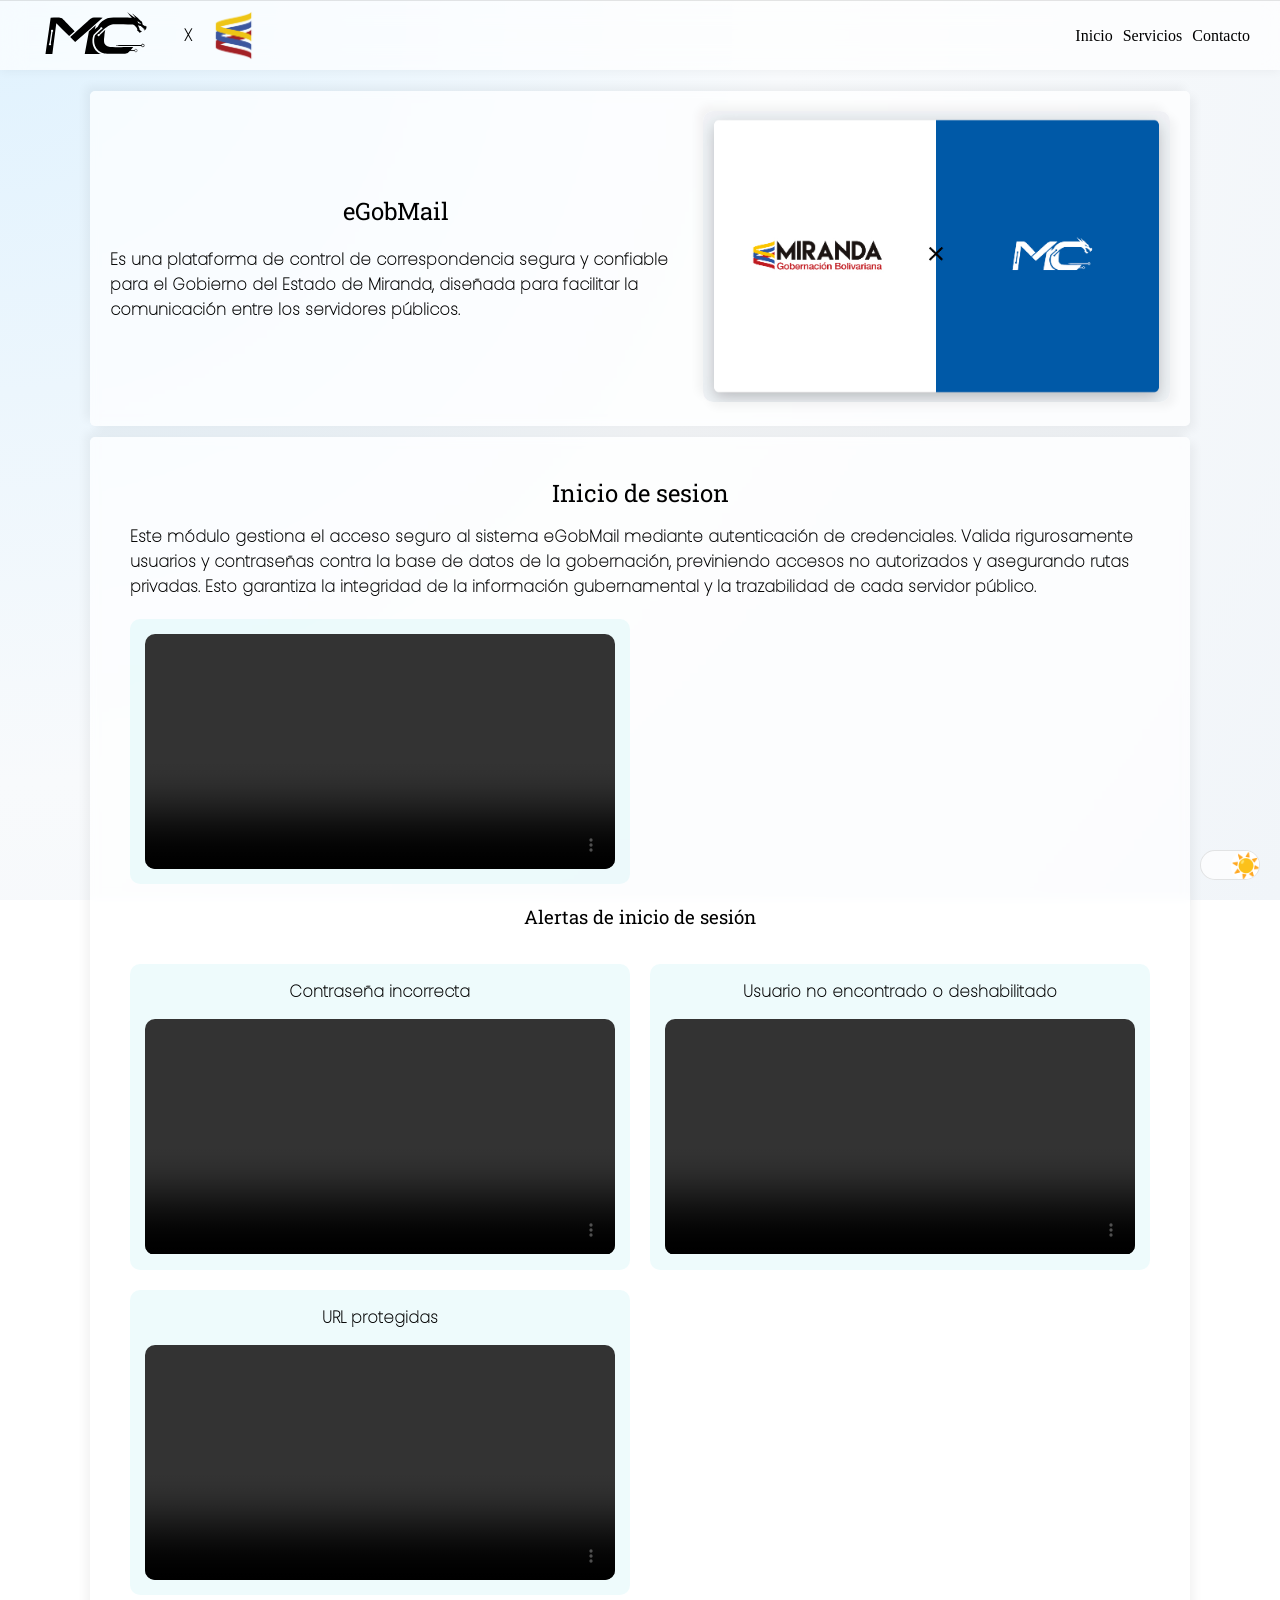
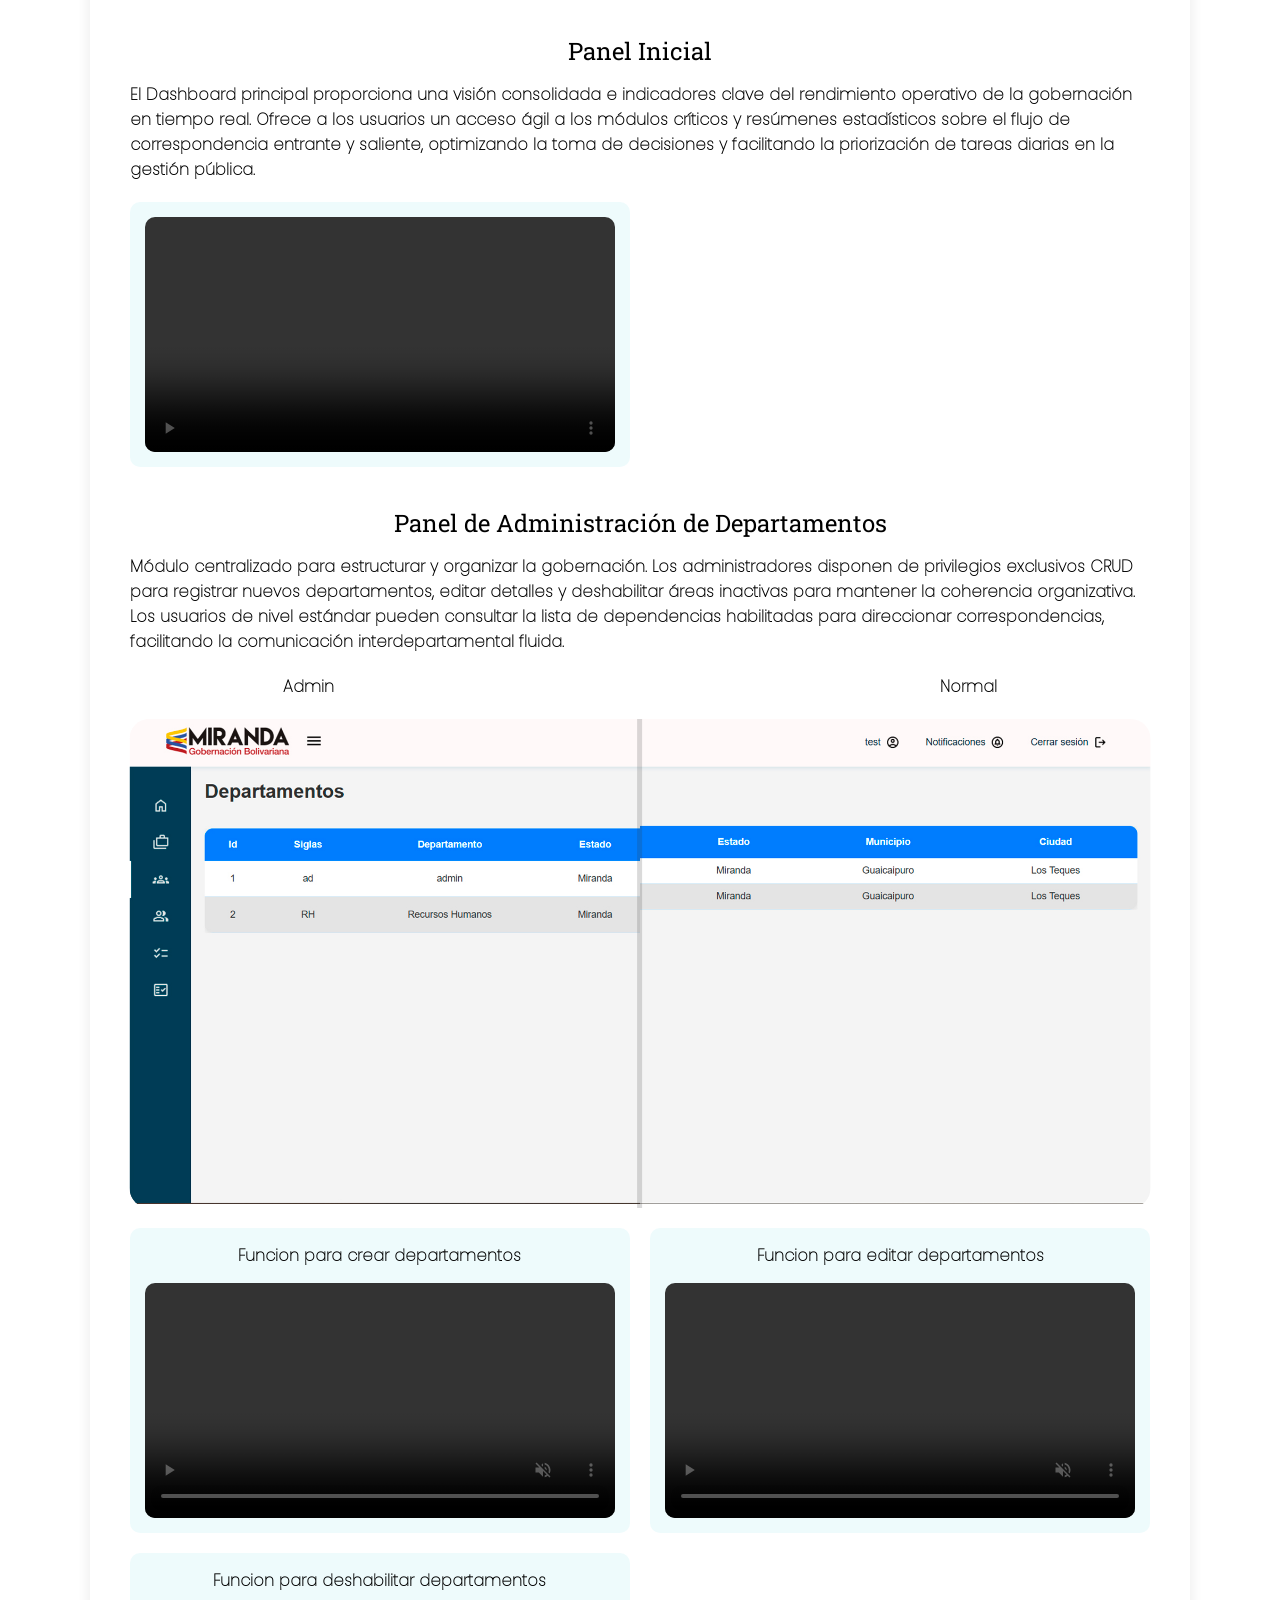
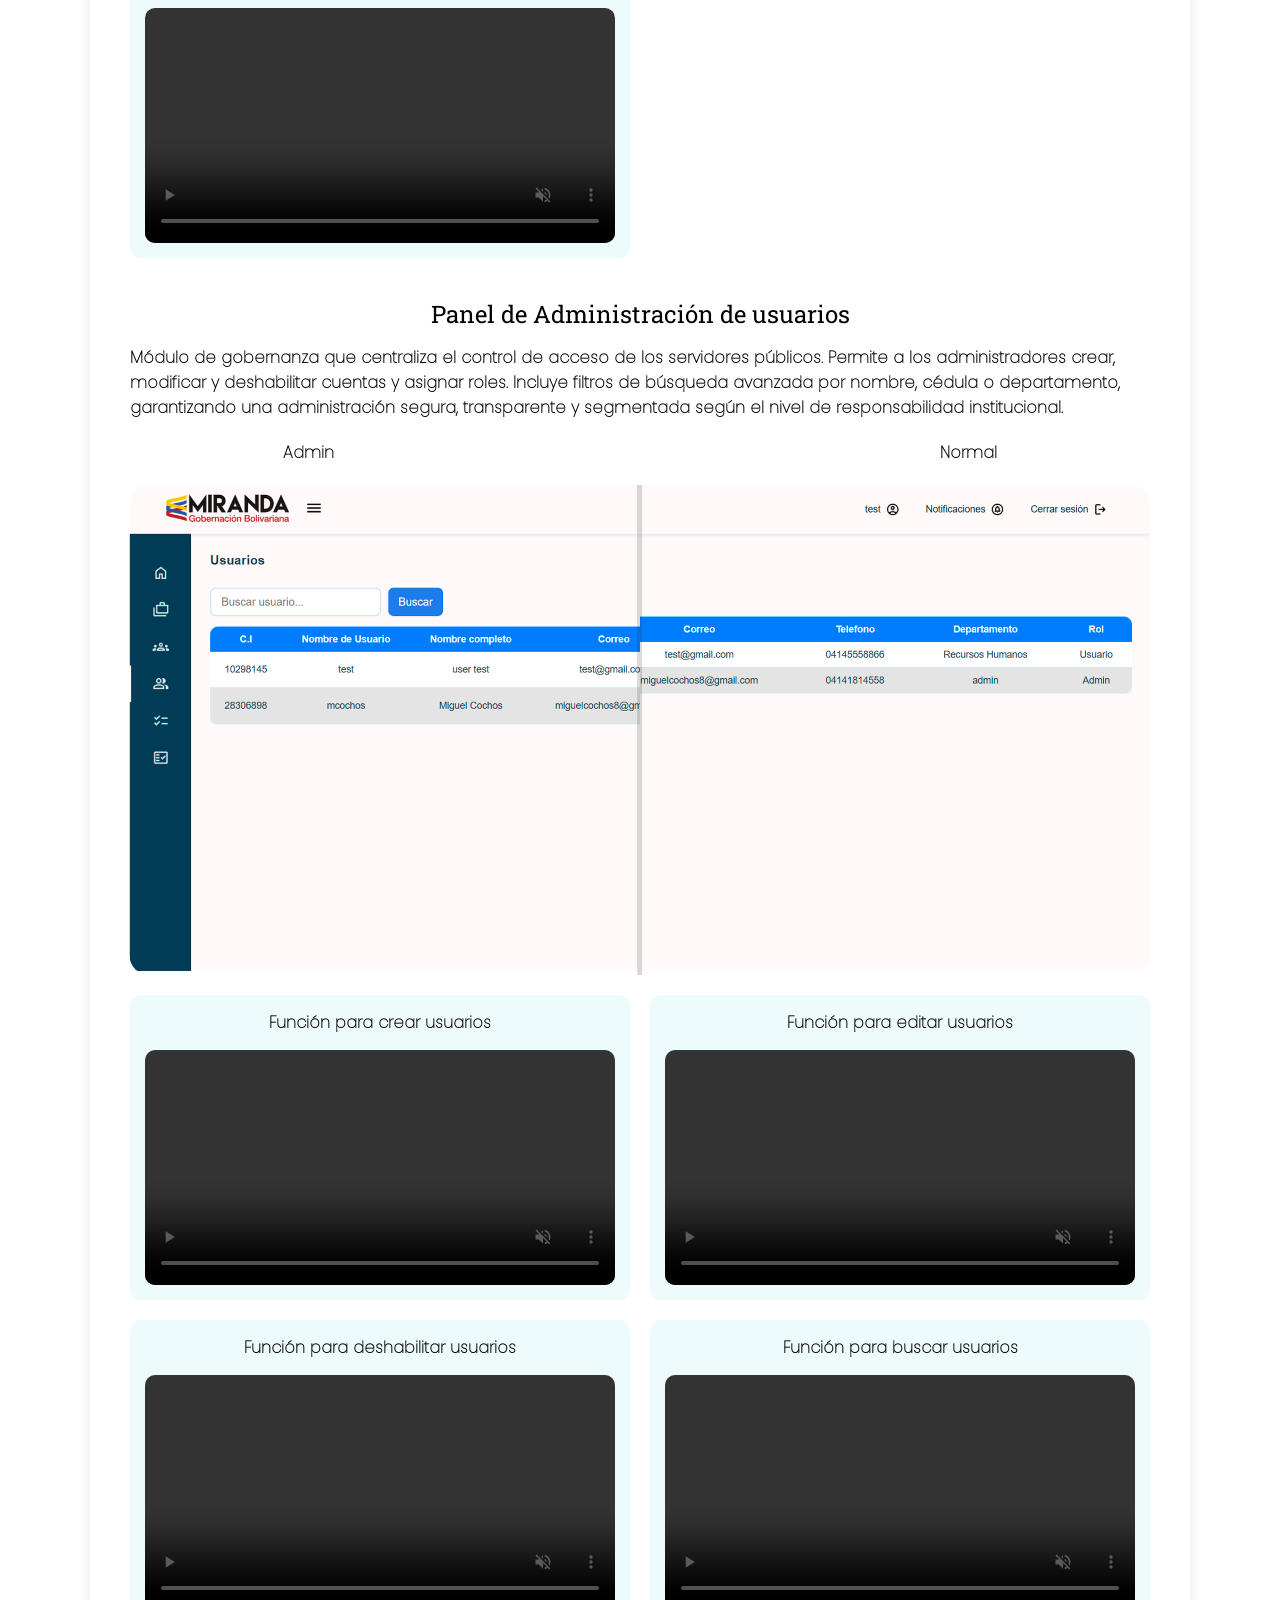
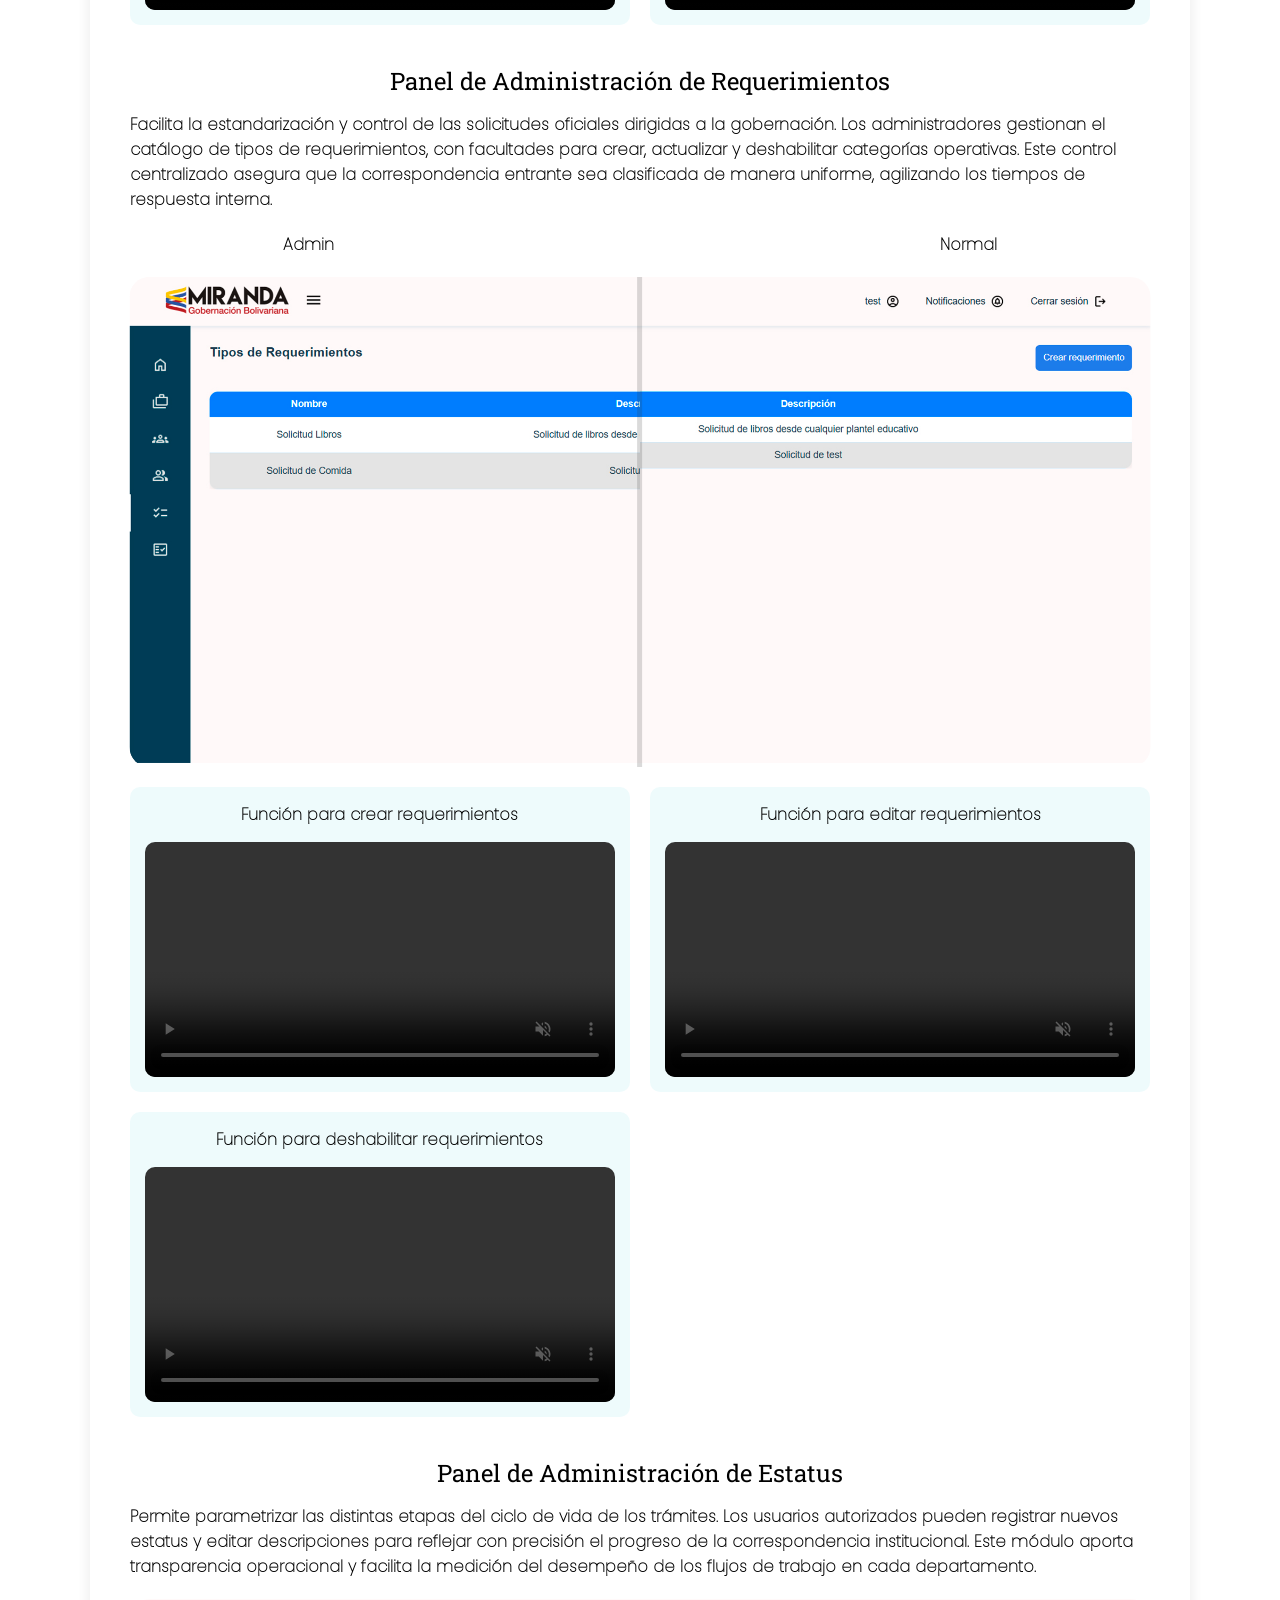
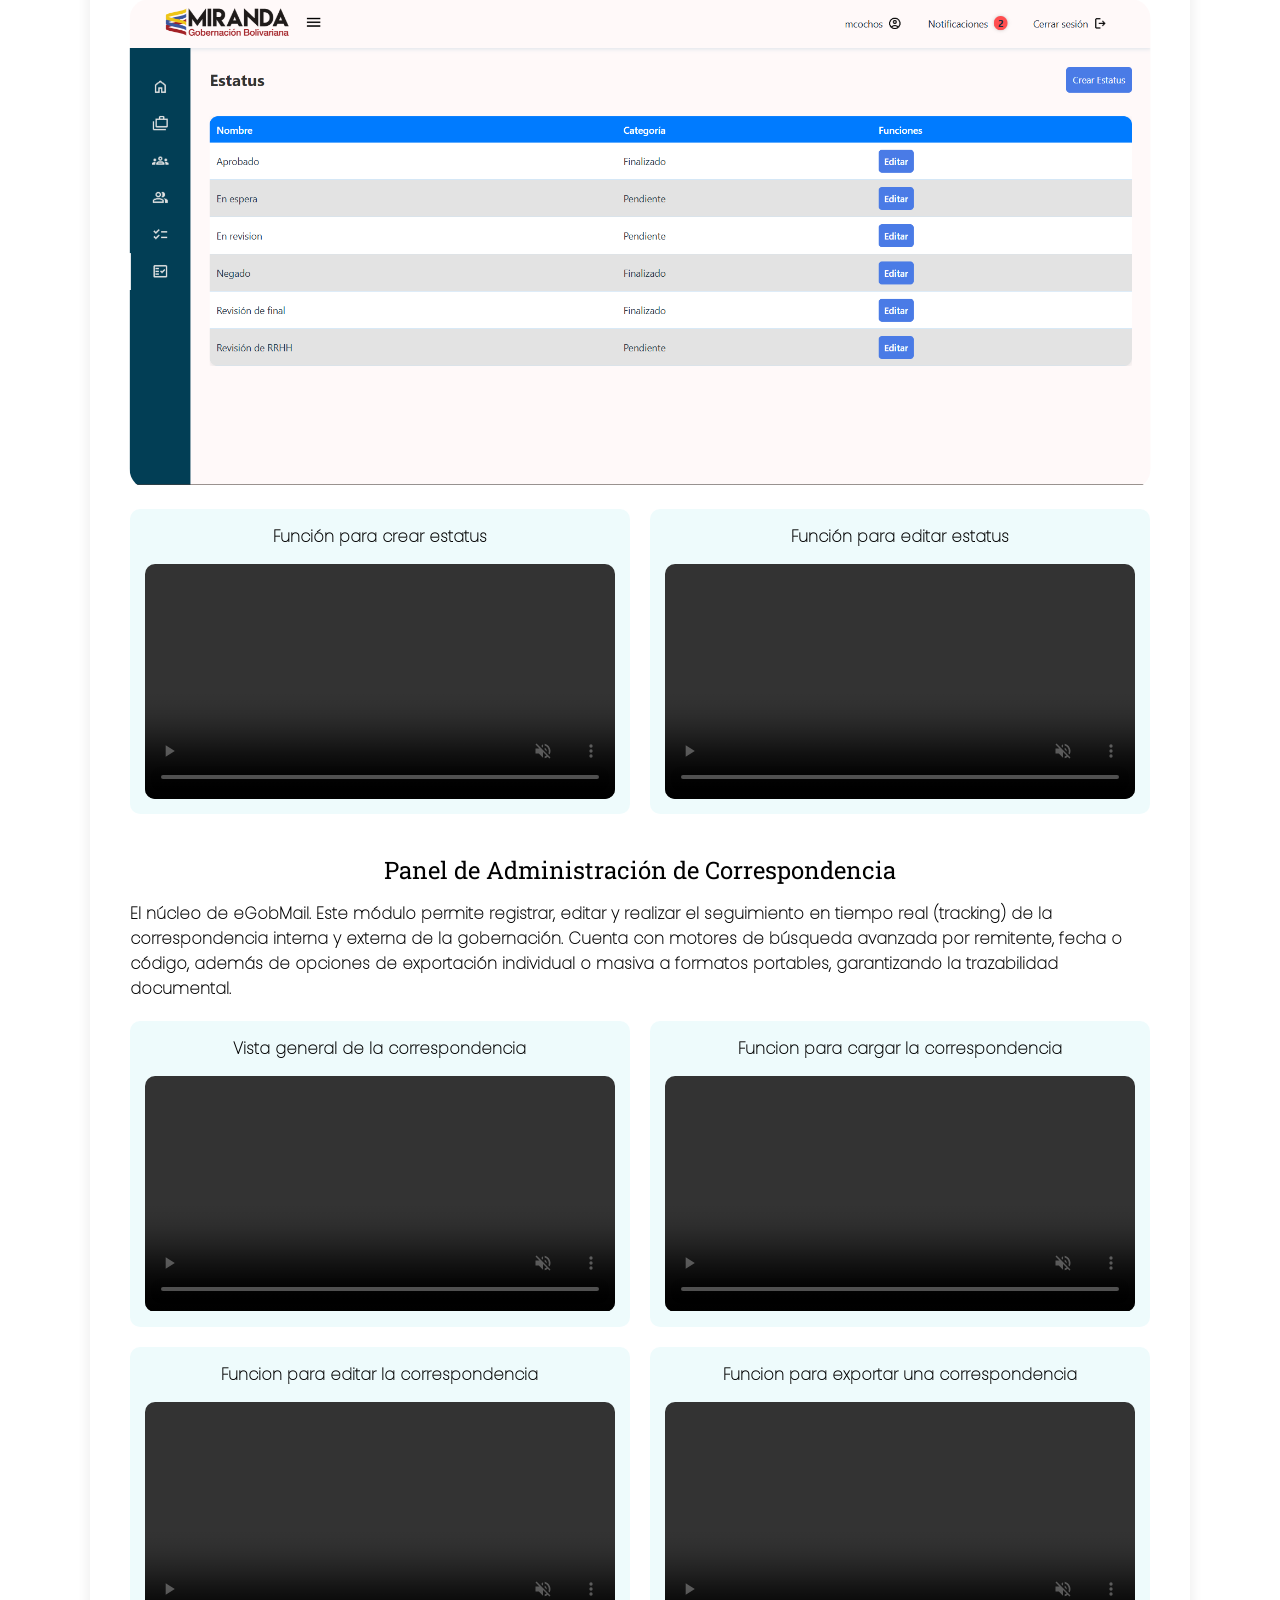
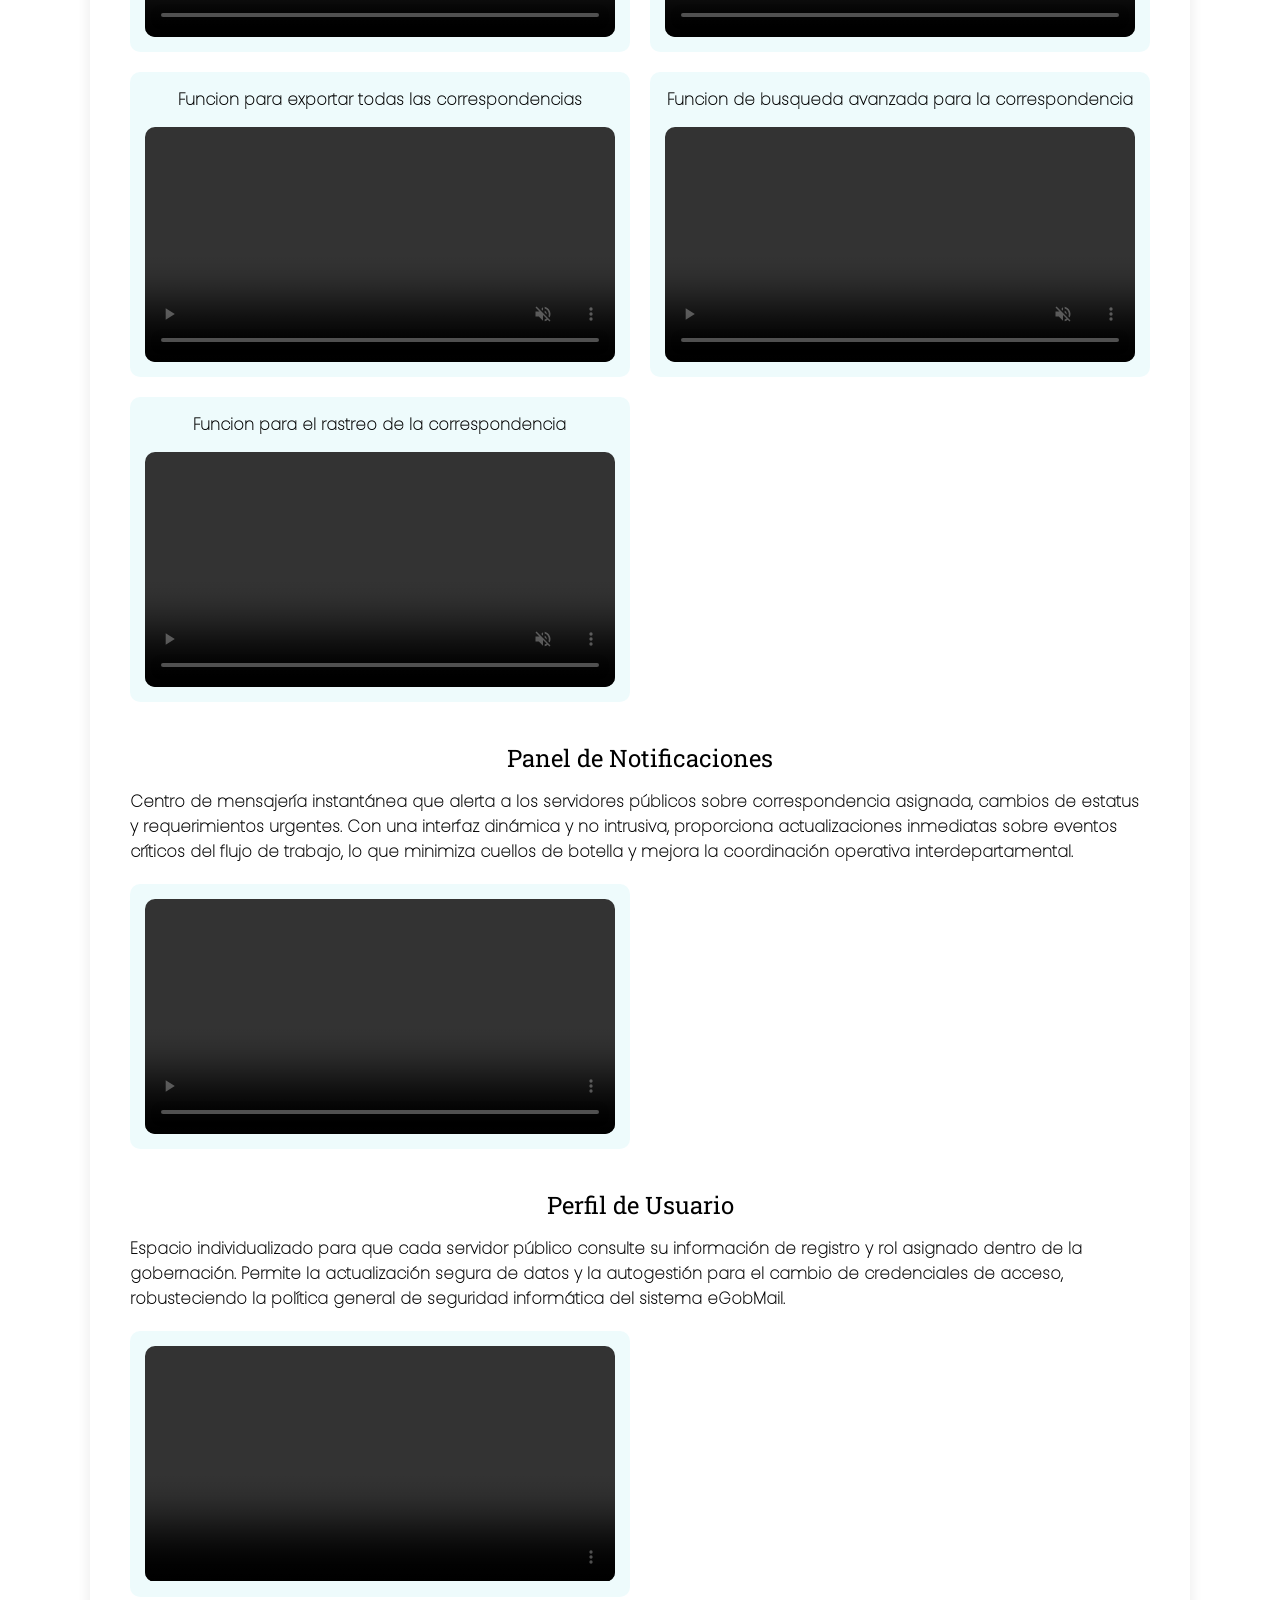
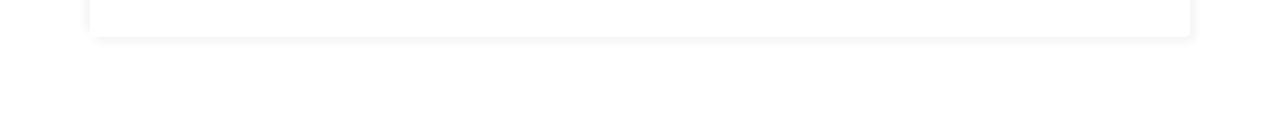
==== projects/egobmail/index.html @ 401aaf68 "Mega update" ====
<!DOCTYPE html>
<html lang="es">

<head>
    <meta charset="UTF-8">
    <meta name="viewport" content="width=device-width, initial-scale=1.0">
    <title>eGobMail</title>
    <link rel="stylesheet" href="style.css">
    <link rel="stylesheet" href="dark-mode.css">
    <link rel="stylesheet" href="../../styles/load-page.css">
</head>

<body class="light-mode">

    <!--Loading Page-->
    <div id="loadPage" class="active">
        <div id="load-circle">
            <img src="../../image/new-logo.svg" alt="">
        </div>
    </div>

    <!-- header -->
    <header>
        <div class="cont-logos">
            <svg class="logo-mc" data-name="Capa 1" xmlns="http://www.w3.org/2000/svg" viewBox="0 0 595.28 312.08">
                <defs>
                    <style>
                        .cls-1 {
                            fill: none;
                            stroke: #000000ff;
                            stroke-width: 2px;
                        }

                        .cls-1,
                        .cls-2 {
                            stroke-miterlimit: 10;
                        }

                        .cls-2 {
                            stroke: #000000ff;
                            stroke-width: 4px;
                        }
                    </style>
                </defs>
                <path
                    d="m300.97,73.13c-5.56-.15-10.15-.19-15.98.88-5.32.97-8.75,2.33-10.69,3.19-3.2,1.43-5.65,3-7.08,4-.17.12-2,1.4-3.82,2.99-3.68,3.21-37.78,34.23-84.2,76.59,7.38,7.26,14.75,14.51,22.13,21.77,40.83-36.12,81.66-72.24,122.5-108.35-8.87-.58-16.58-.89-22.85-1.05Z" />
                <path
                    d="m519.24,114.3c-.55-2.59-1.78-4.45-2.57-5.46-.08.56-.28,1.41-.8,2.33-.39.67-.83,1.16-1.18,1.5-1.79-.79-3.81-1.84-5.93-3.22-3.01-1.97-5.36-4.06-7.11-5.87-.08-1.68-.35-3.86-1.09-6.31-.67-2.21-1.53-4.01-2.31-5.38-3.9-2.82-6.85-5.39-8.86-7.25-2.61-2.42-3.75-3.76-9.9-9.76-2.08-2.03-3.14-3.06-4.05-3.87-3.11-2.73-3.69-2.68-8.93-6.78-6.93-5.42-10.08-8.76-10.43-8.42-.37.35,2.82,4.1,9.16,12.51,2.45,3.26,4.44,5.96,5.76,7.78-5.68-3.1-11.83-6.82-18.21-11.29-7.55-5.29-14.04-10.64-19.52-15.65,3.18,4.6,6.8,9.44,10.89,14.4,3.38,4.1,6.73,7.86,9.99,11.29-1.36-.11-2.91-.23-4.64-.35,0,0-2.86-.2-5.69-.38-12.17-.73-44.65-.56-44.65-.56-17.82.09-38.55-.13-48.62,2.49-7.28,1.9-13.94,5-13.94,5-2.1.98-3.7,1.84-4.29,2.17-4.14,2.3-7.33,4.55-9.35,6.06-2.55,1.87-4.81,3.55-7.52,6.2-1.32,1.29-3.93,3.98-6.66,7.88-1.8,2.56-3.89,5.99-5.75,10.29-2.19,1.97-4.38,3.97-6.59,6-2.71,2.5-5.35,4.98-7.95,7.46.02-.08.08-.3.1-.38,1.65-6.28,3.38-12.52,5.17-18.7-10.39,9.22-20.78,18.44-31.18,27.67-6.19,33.52-12.38,67.04-18.57,100.56h72.79c-4.7-1.76-11.8-5.07-18.71-11.32-17.08-15.45-19.17-36.38-19.65-42.27-1.15-14.09,2.34-25.61,5.29-32.72,9.75-8.99,19.51-17.98,29.26-26.97-.06-.26-.11-.58-.1-.95.06-2.04,1.87-5.05,5.05-5.05,2.79,0,5.05,2.26,5.05,5.05s-2.26,5.05-5.05,5.05c-.36,0-.7-.04-1.04-.11-8.91,8.62-17.82,17.25-26.72,25.87-2.03,5.36-4.67,14.4-4.24,25.73.22,5.69.88,18.84,9.76,31.81,12.14,17.74,30.79,22.34,35.02,23.26,1.77.39,3.03.56,5.56.91,12.74,1.77,20.13.62,44.02.62h0c8.84-.06,15.84-.04,20.74,0,4.09.03,8.18-.06,12.27,0,4.81.07,7.25.2,11-.25,1.51-.18,5.05-.6,8.1-1.63,5.21-1.76,7.9-5.22,14.76-12.51,3.61-3.83,8.16-8.9,13.2-15.14-11.09-.23-19.96-.14-25.45-.04,0,0-48,.86-78.73-.79-1.33-.07-4.36-.26-8.02-1.53-2.8-.98-10.29-4.09-14.79-11.65-3.34-5.6-3.38-10.84-3.44-18.81-.02-2.51.13-1.55,1.6-16.53.9-9.15,1.09-12.04,1.95-17.24.76-4.56,1.6-8.28,2.21-10.76-8.15,7.95-16.31,15.89-24.46,23.84.17,2.93-2.18,5.4-5,5.42-2.74.01-5.05-2.28-5.05-5.05,0-3.09,2.89-5.01,5.05-5.05.6,0,1.11.13,1.47.27,4.92-5.09,9.13-9.3,12.28-12.39,1.95-1.92,3.63-3.54,5.22-5.05,4.36-4.15,6.74-6.43,9.34-8.67,2.81-2.41,6.93-5.93,12.85-9.45,3.2-1.9,7.69-4.5,13.87-6.34,6.5-1.93,11.75-2.09,15.52-2.17,16.14-.35,30.51-.19,38.82-.04,14.28.43,28.56.87,42.84,1.3,1.68.6,3.93,1.57,6.35,3.19.62.41,2.56,1.81,5.72,5.03,6.89,7.05,8.08,12.03,8.14,13.75.01.45.05,1.49-.64,2.33-.62.76-1.52.97-1.93,1.04,2.05.86,5.61,2.7,8.6,6.43,1.43,1.79,2.36,3.54,2.97,4.98,1.49-.27,4.64-1.05,7.55-3.62,1.84-1.63,2.93-3.38,3.54-4.58-.45.11-.95.19-1.5.2-2.57.07-4.51-1.32-5.31-1.98-.65-.41-2.38-1.62-3.38-3.96-.97-2.25-.71-4.26-.57-5.03-1.1-1.88-2.23-4.02-3.29-6.43-1.21-2.74-2.12-5.32-2.81-7.63,2.14.5,4.31,1.04,6.51,1.61,1.94.5,3.84,1.01,5.7,1.53.88,1.43,2.53,3.7,5.3,5.66,2.31,1.64,4.54,2.46,6.05,2.88.16.18,1.1,1.27.95,2.87-.14,1.53-1.17,2.41-1.37,2.57.95-.16,2.12-.44,3.37-.96.73-.3,1.38-.64,1.93-.96.08.67.14,1.96-.4,3.46-.59,1.61-1.58,2.61-2.09,3.05,1.35-.17,4.86-.8,7.79-3.7,5.04-4.97,3.69-11.96,3.62-12.29Zm-23.26-10.6c-.29.39-3.27-2.14-8.2-3.43-1.94-.51-3.61-.68-4.77-.75-.62-1.47-1.29-2.97-2.01-4.5-.84-1.79-1.68-3.49-2.53-5.13.69.38,1.76.97,3.08,1.69,1.86,1.01,2.18,1.18,2.87,1.58,2.02,1.14,3.04,1.72,3.74,2.25.78.59,1.62,1.44,3.3,3.15.95.97,1.52,1.58,2.35,2.5,1.52,1.66,2.28,2.5,2.17,2.65Z" />
                <path
                    d="m503.17,191.11c-3.12,0-5.77,2.05-6.73,4.89h-96.22c-13.01.7-17.09,1.38-17.09,1.99,0,.61,4.07,1.37,17.09,2.31h96.09c.83,3.08,3.58,5.35,6.87,5.35,3.94,0,7.13-3.25,7.13-7.27s-3.19-7.27-7.13-7.27Zm0,12.21c-2.68,0-4.85-2.21-4.85-4.94s2.17-4.94,4.85-4.94,4.85,2.21,4.85,4.94-2.17,4.94-4.85,4.94Z" />
                <line class="cls-2" x1="441.7" y1="220.84" x2="466.89" y2="220.84" />
                <circle class="cls-1" cx="472.11" cy="220.84" r="5.85" />
                <path
                    d="m142.04,77.22c-1.89-1-3.84-1.68-3.84-1.68s-2.48-.86-5.31-1.27c-3.55-.52-19.31-.67-40.78,0-3.11,21.88-6.23,43.76-9.34,65.63l-4.08,28.68h0c-3.21,22.55-6.42,45.1-9.63,67.65h30.64c2.69-21.03,5.37-42.06,8.06-63.08h0l3.99-31.21c1.83-14.32,3.66-28.64,5.49-42.96,19.17,19.19,38.34,38.38,57.51,57.57l24.15-21.26c-30.63-33-53.67-56.37-56.85-58.06Zm-41.62,60.84l-7.77,51.2c.92.91,1.5,2.16,1.5,3.55,0,2.76-2.26,4.99-5.05,4.99s-5.05-2.24-5.05-4.99c0-1.92,1.1-3.56,2.7-4.4l7.84-51.61c-.78-.88-1.28-2.02-1.28-3.29,0-2.76,2.26-4.99,5.05-4.99s5.05,2.24,5.05,4.99c0,2.03-1.23,3.77-2.99,4.55Z" />
            </svg>
            <p>X</p>
            <img src="" id="logoGm" class="logo-gm" alt="Logo Gobierno de Miranda">
        </div>
        <nav>
            <ul>
                <li><a href="#">Inicio</a></li>
                <li><a href="#">Servicios</a></li>
                <li><a href="#">Contacto</a></li>
            </ul>
        </nav>
    </header>



    <main>
        <section id="info" class="card">
            <div class="cont-info">
                <h1>eGobMail</h1>
                <p>Es una plataforma de control de correspondencia segura y confiable para el Gobierno del
                    Estado de
                    Miranda, diseñada para facilitar la comunicación entre los servidores públicos.</p>
            </div>
            <div class="front-page">
                <img src="src/front-page.jpg" alt="Portada de eGobMail" style="view-transition-name: img-01;">
            </div>
        </section>
        <section id="anexos" class="card">

            <!-- Panel de inicio de sesion -->
            <div class="views login">
                <div class="title-view">
                    <h2>Inicio de sesion</h2>
                    <p>Este módulo gestiona el acceso seguro al sistema eGobMail mediante autenticación de credenciales.
                        Valida rigurosamente usuarios y contraseñas contra la base de datos de la
                        gobernación, previniendo accesos no autorizados y asegurando rutas privadas. Esto garantiza la
                        integridad de la información gubernamental y la trazabilidad de cada servidor público.</p>
                </div>

                <div class="video-cont">
                    <video src="src/login-view.mov" controls muted controlslist="nodownload nopictureinpicture"
                        oncontextmenu="return false;" disablePictureInPicture></video>
                </div>

                <h3>Alertas de inicio de sesión</h3>

                <div class="video-cont">
                    <p>Contraseña incorrecta</p>
                    <video src="src/Login-pass-error.mov" controls muted controlslist="nodownload nopictureinpicture "
                        oncontextmenu="return false;" disablePictureInPicture></video>
                </div>

                <div class="video-cont">
                    <p>Usuario no encontrado o deshabilitado</p>
                    <video src="src/login-user-error.mov" controls muted controlslist="nodownload nopictureinpicture "
                        oncontextmenu="return false;" disablePictureInPicture></video>
                </div>
                <div class="video-cont">
                    <p>URL protegidas</p>
                    <video src="src/login-session-error.mov" controls muted
                        controlslist="nodownload nopictureinpicture " oncontextmenu="return false;"
                        disablePictureInPicture></video>
                </div>
            </div>

            <!-- Panel inicial de la app -->

            <div class="views dashboard">
                <div class="title-view">
                    <h2>Panel Inicial</h2>
                    <p>El Dashboard principal proporciona una visión consolidada e indicadores clave del rendimiento
                        operativo de la gobernación en tiempo real. Ofrece a los usuarios un acceso ágil a los módulos
                        críticos y resúmenes estadísticos sobre el flujo de correspondencia entrante y saliente,
                        optimizando la toma de decisiones y facilitando la priorización de tareas diarias en la gestión
                        pública.</p>
                </div>
                <div class="video-cont">
                    <video src="src/home-view.mov" controls muted controlslist="nodownload nopictureinpicture "
                        oncontextmenu="return false;" disablePictureInPicture></video>
                </div>
            </div>

            <!-- Panel de administración de los departamentos  -->

            <div class="views departments">
                <div class="title-view">
                    <h2>Panel de Administración de Departamentos</h2>
                    <p>Módulo centralizado para estructurar y organizar la gobernación. Los administradores disponen de
                        privilegios exclusivos CRUD para registrar nuevos departamentos, editar detalles y deshabilitar
                        áreas inactivas para mantener la coherencia organizativa. Los usuarios de nivel estándar pueden
                        consultar la lista de dependencias habilitadas para direccionar correspondencias, facilitando la
                        comunicación interdepartamental fluida.</p>
                </div>
                <div class="indicator">
                    <p>Admin</p>
                    <p>Normal</p>
                </div>
                <div class="image-cont" onmousemove="revealImages(0, event)">
                    <img src="src/depart-view-normal.jpg" alt="Departments view" class="img-base">
                    <div class="image-wrapper">
                        <img src="src/depart-view-admin.jpg" alt="Departments view admin" class="img-admin">
                    </div>
                    <div class="separator"></div>
                </div>
                <div class="video-cont">
                    <p>Funcion para crear departamentos</p>
                    <video src="src/depart-create.mov" controls muted controlslist="nodownload nopictureinpicture "
                        oncontextmenu="return false;" disablePictureInPicture></video>
                </div>
                <div class="video-cont">
                    <p>Funcion para editar departamentos</p>
                    <video src="src/depart-edit.mov" controls muted controlslist="nodownload nopictureinpicture "
                        oncontextmenu="return false;" disablePictureInPicture></video>
                </div>
                <div class="video-cont">
                    <p>Funcion para deshabilitar departamentos</p>
                    <video src="src/depart-disable.mov" controls muted controlslist="nodownload nopictureinpicture "
                        oncontextmenu="return false;" disablePictureInPicture></video>
                </div>
            </div>

            <!-- Panel para la administración de usarios -->

            <div class="views users" id="users">
                <div class="title-view">
                    <h2>Panel de Administración de usuarios</h2>
                    <p>Módulo de gobernanza que centraliza el control de acceso de los servidores públicos. Permite a
                        los administradores crear, modificar y deshabilitar cuentas y asignar roles. Incluye filtros de
                        búsqueda avanzada por nombre, cédula o departamento, garantizando una administración segura,
                        transparente y segmentada según el nivel de responsabilidad institucional.</p>
                </div>
                <div class="indicator">
                    <p>Admin</p>
                    <p>Normal</p>
                </div>
                <div class="image-cont" id="containerUsers" onmousemove="revealImages(1, event)">
                    <img src="src/users-view-normal.jpg" alt="User view in normal" class="img-base">

                    <div class="image-wrapper" id="userAdminView">
                        <img src="src/users-view-admin.jpg" alt="User view admin" class="img-admin">
                    </div>

                    <div class="separator" id="separatorUsers"></div>
                </div>
                <div class="video-cont">
                    <p>Función para crear usuarios</p>
                    <video src="src/users-create.mov" controls muted controlslist="nodownload nopictureinpicture "
                        oncontextmenu="return false;" disablePictureInPicture></video>
                </div>
                <div class="video-cont">
                    <p>Función para editar usuarios</p>
                    <video src="src/users-update.mov" controls muted controlslist="nodownload nopictureinpicture "
                        oncontextmenu="return false;" disablePictureInPicture></video>
                </div>
                <div class="video-cont">
                    <p>Función para deshabilitar usuarios</p>
                    <video src="src/users-disable.mov" controls muted controlslist="nodownload nopictureinpicture "
                        oncontextmenu="return false;" disablePictureInPicture></video>
                </div>
                <div class="video-cont">
                    <p>Función para buscar usuarios</p>
                    <video src="src/users-search.mov" controls muted controlslist="nodownload nopictureinpicture "
                        oncontextmenu="return false;" disablePictureInPicture></video>
                </div>
            </div>

            <!-- Panel para la administración de requerimientos -->

            <div class="views requirement">
                <div class="title-view">
                    <h2>Panel de Administración de Requerimientos</h2>
                    <p>Facilita la estandarización y control de las solicitudes oficiales dirigidas a la gobernación.
                        Los administradores gestionan el catálogo de tipos de requerimientos, con facultades para crear,
                        actualizar y deshabilitar categorías operativas. Este control centralizado asegura que la
                        correspondencia entrante sea clasificada de manera uniforme, agilizando los tiempos de respuesta
                        interna.</p>
                </div>
                <div class="indicator">
                    <p>Admin</p>
                    <p>Normal</p>
                </div>
                <div class="image-cont" onmousemove="revealImages(2, event)">

                    <img src="src/req-view-normal.jpg" alt="req-view-normal" class="img-base">

                    <div class="image-wrapper">
                        <img src="src/req-view-admin.jpg" alt="req-view-admin" class="img-admin">
                    </div>
                    <div class="separator"></div>
                </div>
                <div class="video-cont">
                    <p>Función para crear requerimientos</p>
                    <video src="src/req-create.mov" controls muted controlslist="nodownload nopictureinpicture "
                        oncontextmenu="return false;" disablePictureInPicture></video>
                </div>
                <div class="video-cont">
                    <p>Función para editar requerimientos</p>
                    <video src="src/req-update.mov" controls muted controlslist="nodownload nopictureinpicture "
                        oncontextmenu="return false;" disablePictureInPicture></video>
                </div>
                <div class="video-cont">
                    <p>Función para deshabilitar requerimientos</p>
                    <video src="src/req-disable.mov" controls muted controlslist="nodownload nopictureinpicture "
                        oncontextmenu="return false;" disablePictureInPicture></video>
                </div>
            </div>

            <!-- Panel de administración de estatus -->

            <div class="views status">
                <div class="title-view">
                    <h2>Panel de Administración de Estatus</h2>
                    <p>Permite parametrizar las distintas etapas del ciclo de vida de los trámites. Los usuarios
                        autorizados pueden registrar nuevos estatus y editar descripciones para reflejar con precisión
                        el progreso de la correspondencia institucional. Este módulo aporta transparencia operacional y
                        facilita la medición del desempeño de los flujos de trabajo en cada departamento.</p>
                </div>
                <div class="image-cont">
                    <!-- <p>Vista general del panel de estatus</p> -->
                    <img src="src/status-view.png" alt="status-view" class="img-base">
                </div>
                <div class="video-cont">
                    <p>Función para crear estatus</p>
                    <video src="src/status-create.mov" controls muted controlslist="nodownload nopictureinpicture "
                        oncontextmenu="return false;" disablePictureInPicture></video>
                </div>
                <div class="video-cont">
                    <p>Función para editar estatus</p>
                    <video src="src/status-update.mov" controls muted controlslist="nodownload nopictureinpicture "
                        oncontextmenu="return false;" disablePictureInPicture></video>
                </div>
            </div>

            <!-- Panel de administración para la correspondencia -->

            <div class="views correspondences">
                <div class="title-view">
                    <h2>Panel de Administración de Correspondencia</h2>
                    <p>El núcleo de eGobMail. Este módulo permite registrar, editar y realizar el seguimiento en tiempo
                        real (tracking) de la correspondencia interna y externa de la gobernación. Cuenta con motores de
                        búsqueda avanzada por remitente, fecha o código, además de opciones de exportación
                        individual o masiva a formatos portables, garantizando la trazabilidad documental.</p>
                </div>
                <div class="video-cont">
                    <p>Vista general de la correspondencia</p>
                    <video src="src/corres-view.mov" controls muted controlslist="nodownload nopictureinpicture "
                        oncontextmenu="return false;" disablePictureInPicture></video>
                </div>
                <div class="video-cont">
                    <p>Funcion para cargar la correspondencia</p>
                    <video src="src/corres-create.mov" controls muted controlslist="nodownload nopictureinpicture "
                        oncontextmenu="return false;" disablePictureInPicture></video>
                </div>
                <div class="video-cont">
                    <p>Funcion para editar la correspondencia</p>
                    <video src="src/corres-update.mov" controls muted controlslist="nodownload nopictureinpicture "
                        oncontextmenu="return false;" disablePictureInPicture></video>
                </div>
                <div class="video-cont">
                    <p>Funcion para exportar una correspondencia</p>
                    <video src="src/corres-export.mov" controls muted controlslist="nodownload nopictureinpicture "
                        oncontextmenu="return false;" disablePictureInPicture></video>
                </div>
                <div class="video-cont">
                    <p>Funcion para exportar todas las correspondencias</p>
                    <video src="src/corres-export-all.mov" controls muted controlslist="nodownload nopictureinpicture "
                        oncontextmenu="return false;" disablePictureInPicture></video>
                </div>
                <div class="video-cont">
                    <p>Funcion de busqueda avanzada para la correspondencia</p>
                    <video src="src/corres-search.mov" controls muted controlslist="nodownload nopictureinpicture "
                        oncontextmenu="return false;" disablePictureInPicture></video>
                </div>
                <div class="video-cont">
                    <p>Funcion para el rastreo de la correspondencia</p>
                    <video src="src/corres-tracking.mov" controls muted controlslist="nodownload nopictureinpicture "
                        oncontextmenu="return false;" disablePictureInPicture></video>
                </div>
            </div>

            <!-- Panel de notificaciones -->

            <div class="views notifications">
                <div class="title-view">
                    <h2>Panel de Notificaciones</h2>
                    <p>Centro de mensajería instantánea que alerta a los servidores públicos sobre correspondencia
                        asignada, cambios de estatus y requerimientos urgentes. Con una interfaz dinámica y no
                        intrusiva, proporciona actualizaciones inmediatas sobre eventos críticos del flujo de trabajo,
                        lo que minimiza cuellos de botella y mejora la coordinación operativa interdepartamental.</p>
                </div>
                <div class="video-cont">
                    <video src="src/notification.mov" controls muted controlslist="nodownload nopictureinpicture "
                        oncontextmenu="return false;" disablePictureInPicture></video>
                </div>
            </div>

            <!-- Panel para la administración de perfil para los usuarios -->

            <div class="views profile">
                <div class="title-view">
                    <h2>Perfil de Usuario</h2>
                    <p>Espacio individualizado para que cada servidor público consulte su información de registro y rol
                        asignado dentro de la gobernación. Permite la actualización segura de datos y la
                        autogestión para el cambio de credenciales de acceso, robusteciendo la política general de
                        seguridad informática del sistema eGobMail.</p>
                </div>
                <div class="video-cont">
                    <video src="src/profile-user.mov" controls muted controlslist="nodownload nopictureinpicture "
                        oncontextmenu="return false;" disablePictureInPicture></video>
                </div>
            </div>

        </section>
    </main>



    <div class="styleMode">
        <button id="styleModeButton" class="dark">
            🌙
        </button>
    </div>

</body>
<script src="https://cdn.jsdelivr.net/npm/gsap@3.14.2/dist/gsap.min.js"></script>
<script src="script.js"></script>
<script>

    //Control de tema

    const theme = localStorage.getItem("theme");
    const styleModeButton = document.getElementById("styleModeButton");

    function setLightMode() {
        document.body.classList.remove('dark-mode');
        document.body.classList.add('light-mode');
        window.innerWidth < 720 ? logoGm.src = "src/icon-gm-p.png" : logoGm.src = "src/logo-gm-light.png";
        gsap.set(styleModeButton, { x: 30, backgroundColor: "#ffffff" });
        styleModeButton.classList.remove("dark");
        styleModeButton.classList.add("light");
        styleModeButton.innerHTML = "☀️";
    }

    function setDarkMode() {
        document.body.classList.remove('light-mode');
        document.body.classList.add('dark-mode');
        window.innerWidth < 720 ? logoGm.src = "src/icon-gm-p.png" : logoGm.src = "src/logo-gm-dark.png";
        gsap.set(styleModeButton, { x: 0, backgroundColor: "#0f172a" });
        styleModeButton.classList.remove("light");
        styleModeButton.classList.add("dark");
        styleModeButton.innerHTML = "🌙";
    }

    if (theme === 'dark') {
        setDarkMode();
    } else if (theme === 'light') {
        setLightMode();
    } else if (!theme && window.matchMedia('(prefers-color-scheme: dark)').matches) {
        localStorage.setItem("theme", "dark");
        setDarkMode();
    } else if (!theme && window.matchMedia('(prefers-color-scheme: light)').matches) {
        localStorage.setItem("theme", "light");
        setLightMode();
    } else {
        localStorage.setItem("theme", "dark");
        setDarkMode();
    }

    //Animación slide del boton de tema
    styleModeButton.addEventListener("click", () => {

        const logoGm = document.getElementById('logoGm');

        if (styleModeButton.classList.contains("dark")) {
            gsap.to(styleModeButton, { ease: "power2.out", duration: 0.8, x: 30, backgroundColor: "#ffffff" });
            localStorage.setItem("theme", "light");
            setTimeout(() => {
                setLightMode();
            }, 100)
        } else {
            gsap.to(styleModeButton, { ease: "power2.out", duration: 0.8, x: 0, backgroundColor: "#0f172a" });
            setTimeout(() => {
                setDarkMode();
            }, 100)
            localStorage.setItem("theme", "dark");
        }
    });




    window.addEventListener('load', () => {
        let loadPage = document.getElementById("loadPage");
        loadPage.style.opacity = "0";

        loadPage.addEventListener("transitionend", () => {
            loadPage.classList.remove("active");
            loadPage.style.display = "none";
            document.body.style.overflowY = "auto";
        })
    })

</script>

</html>

</html>
---- projects/egobmail/style.css ----
@font-face {
    font-family: 'Roboto Slab';
    src: url('../../../src/RobotoSlab-VariableFont_wght.ttf');
}

@font-face {
    font-family: 'Poppins';
    src: url('../../../src/Poppins-Thin.ttf');
}

* {
    margin: 0;
    padding: 0;
    box-sizing: border-box;
}

h1,
h2,
h3 {
    font-family: 'Roboto Slab', sans-serif;
    font-weight: 400;
}

p {
    font-family: 'Poppins', sans-serif;
    font-weight: 600;
}

body.light-mode {
    --primary-color: #0284c7;
    --secondary-color: #2563eb;
    --accent-color: #0ea5e9;
    --bg: radial-gradient(circle at top left, #e0f2fe, #f8fafc 50%, #f1f5f9);
    --card-bg: rgba(255, 255, 255, 0.7);
    --text-main: #000000;
    --glass-border: rgba(0, 0, 0, 0.1);
    --mask-bg: #ffffff;
}


body.light-mode {
    width: 100vw;
    background: var(--bg);
    background-size: cover;
    background-attachment: fixed;
    overflow-x: hidden;
    padding: 80px 7%;
    color: var(--text-main);
}

header {
    background-color: var(--card-bg);
    padding: 10px;
    width: 100%;
    height: 70px;
    display: flex;
    position: fixed;
    top: 0;
    left: 0;
    z-index: 1000;
    justify-content: space-between;
    align-items: center;
    backdrop-filter: blur(12px);
    border-top: 1px solid var(--glass-border);
    box-shadow: #0000000c 0px 1px 10px;
}

header .cont-logos {
    display: flex;
    align-items: center;
    padding: 0 20px;
    width: 50%;
    gap: 20px;
}

.cont-logos .logo-mc {
    height: 70px;
}

.cont-logos .logo-gm {
    max-height: 50px;
    max-width: auto;
}

header nav ul {
    list-style: none;
    display: flex;
    justify-content: space-between;
    align-items: center;
    padding: 0 20px;
    gap: 10px;
}

header nav ul li a {
    text-decoration: none;
    color: var(--text-main);
}

.card {
    padding: 20px;
    background-color: var(--card-bg);
    box-shadow: #0000000c 5px 5px 10px, #0000000c -5px -5px 10px;
    backdrop-filter: blur(5px);
    border-radius: 5px;
    margin: 1% 0%;
}

#info {
    display: flex;
    gap: 20px;
    align-items: center;
}

#info .cont-info {
    display: flex;
    flex-direction: column;
    gap: 20px;
}

#info .cont-info h1 {
    text-align: center;
}

#info .front-page img {
    width: 100%;
    border-radius: 10px;
    box-shadow: #0000000c 5px 5px 10px, #0000000c -5px -5px 10px;
}

.views {
    display: grid;
    grid-template-columns: repeat(auto-fit, minmax(500px, 1fr));
    padding: 20px;
    gap: 20px;
}

.views h2,
h3 {
    margin-bottom: 15px;
    text-align: center;
}

.title-view {
    grid-column: 1 / -1;
}

.views h3 {
    grid-column: 1 / -1;
}

.views .video-cont:only-of-type {
    grid-column: 1 / -1;
}

.video-cont {
    width: auto;
    padding: 3%;
    display: flex;
    gap: 15px;
    flex-direction: column;
    align-items: center;
    justify-content: center;
    border-radius: 10px;
    background-color: #1bc1d013;
    transition: 0.4s;
}

.video-cont:hover {
    background-color: rgba(27, 184, 208, 0.295);
}

.video-cont video {
    width: 100%;
    height: 100%;
    object-fit: cover;
    border-radius: 10px;
}

.views .indicator {
    grid-column: 1 / -1;
    padding: 0 15%;
    display: flex;
    align-items: center;
    justify-content: space-between;
}

.views .image-cont {
    grid-column: 1 / -1;
    height: max-content;
    position: relative;
    left: 50%;
    transform: translateX(-50%);
    width: 100%;
    border-radius: 20px;
    overflow: hidden;
}

.views .image-cont .img-base {
    position: relative;
    top: 0;
    left: 0;
    width: 100%;
}

.views .image-cont .image-wrapper {
    position: absolute;
    top: 0;
    left: 0;
    width: 100%;
    height: 100%;
    clip-path: polygon(0% 0%, 50% 0%, 50% 100%, 0% 100%);
}

.image-wrapper img {
    width: 100%;
}

.image-cont .separator {
    width: 5px;
    height: 100%;
    position: absolute;
    top: 0%;
    left: 50%;
    transform: translateX(-50%);
    background-color: #3333332e;
    z-index: 100;
}

.styleMode {
    width: 60px;
    height: 30px;
    position: fixed;
    bottom: 0;
    right: 0;
    margin: 20px;
    z-index: 1000;
    background: var(--card-bg);
    border-radius: 20px;
    border: 1px solid var(--glass-border);
    overflow: hidden;
}

#styleModeButton {
    display: flex;
    justify-content: center;
    align-items: center;
    height: 30px;
    width: 30px;
    border: none;
    border-radius: 20px;
    background: rgba(15, 19, 25, 0.7);
    cursor: pointer;
    font-size: 1.5rem;
    color: var(--text-main);
}

@media (max-width: 720px) {
    body.light-mode {
        padding: 70px 20px;
    }

    .cont-logos .logo-gm {
        width: 50%;
    }

    .card {
        width: 100%;
    }

    #info {
        flex-direction: column;
    }

    .views {
        grid-template-columns: 1fr;
    }

    .video-cont {
        width: auto;
    }

    .video-cont video {
        width: 100%;
    }
}
---- projects/egobmail/dark-mode.css ----
body.dark-mode {
    --primary-color: #00d2ff;
    --secondary-color: #3a7bd5;
    --accent-color: #00f2fe;
    --bg: radial-gradient(circle at top left, #075985, #0f172a 50%, #082f49);
    --card-bg: rgba(30, 41, 59, 0.7);
    --text-main: #f8fafc;
    --glass-border: rgba(255, 255, 255, 0.1);
    --mask-bg: #ffffff;
    --scroll-start: #000000;
    --scroll-mid: #ffffff;
}

body.dark-mode {
    width: 100vw;
    background: var(--bg);
    background-size: cover;
    background-attachment: fixed;
    overflow-x: hidden;
    padding: 80px 7%;
    color: var(--text-main);
}

body.dark-mode .cont-logos .logo-mc {
    filter: invert(1);
}

body.dark-mode .video-cont {
    background: var(--card-bg);
}

body.dark-mode .video-cont:hover {
    background-color: rgba(47, 117, 187, 0.295);
}

@media (max-width: 720px) {
    body.dark-mode {
        padding: 70px 20px;
    }

}
---- styles/load-page.css ----
* {
    padding: 0;
    margin: 0;
    box-sizing: border-box;
}

body {
    overflow-y: hidden;
}

#loadPage.active {
    position: fixed;
    top: 0;
    left: 0;
    width: 100vw;
    height: 100vh;
    background-color: rgb(57, 57, 57);
    z-index: 9999;
    display: flex;
    justify-content: center;
    align-items: center;
    opacity: 1;
    transition: opacity 0.5s ease-in-out;
}

#loadPage {
    opacity: 0;
}

#loadPage.active #load-circle {
    display: flex;
    justify-content: center;
    align-items: center;
    width: 100px;
    height: 100px;
    z-index: 10000;
    border-radius: 50%;
}

#loadPage.active #load-circle::before {
    position: absolute;
    top: 50%;
    left: 50%;
    transform: translate(-50%, -50%);
    content: "";
    width: 100px;
    height: 100px;
    border-radius: 50%;
    border-left: solid 5px rgb(255, 255, 255);
    animation: spin 1s linear infinite;
}

@keyframes spin {
    to {
        transform: translate(-50%, -50%) rotate(360deg);
    }
}

#loadPage.active img {
    filter: invert(1);
}
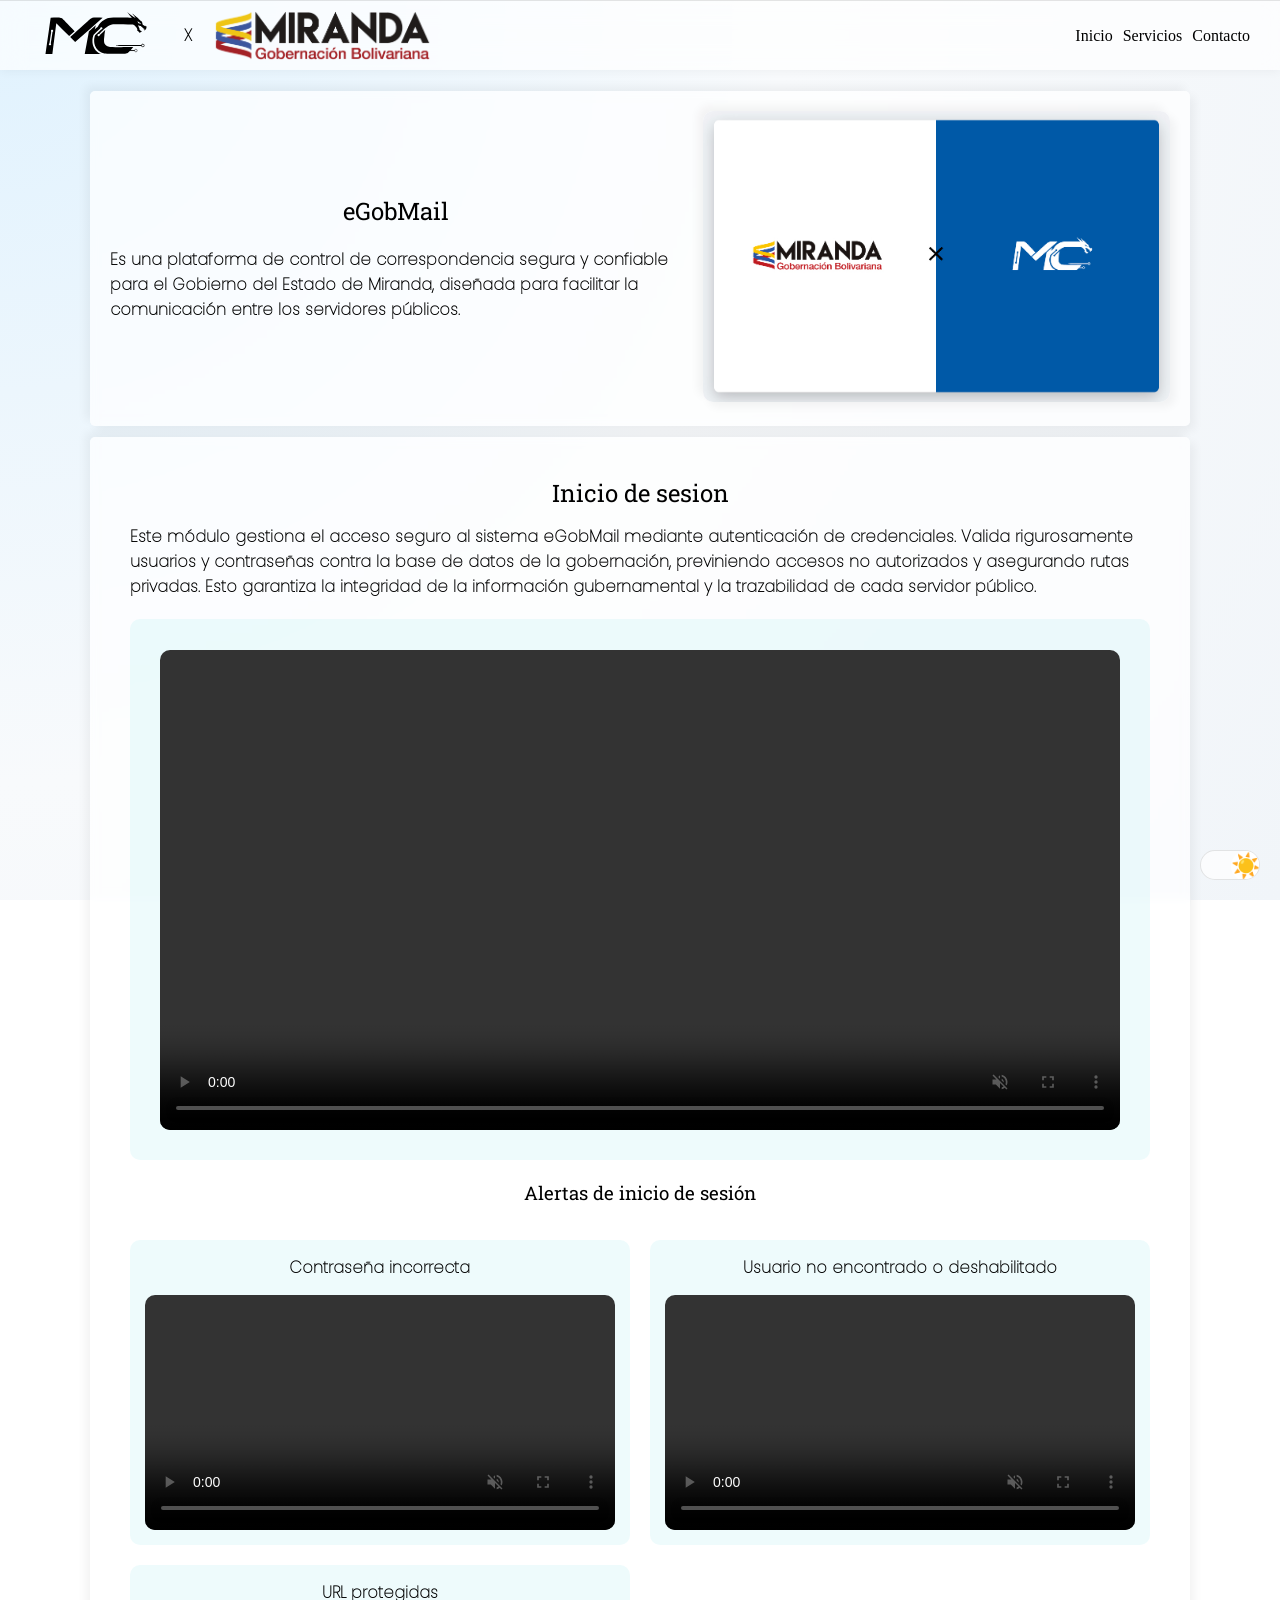
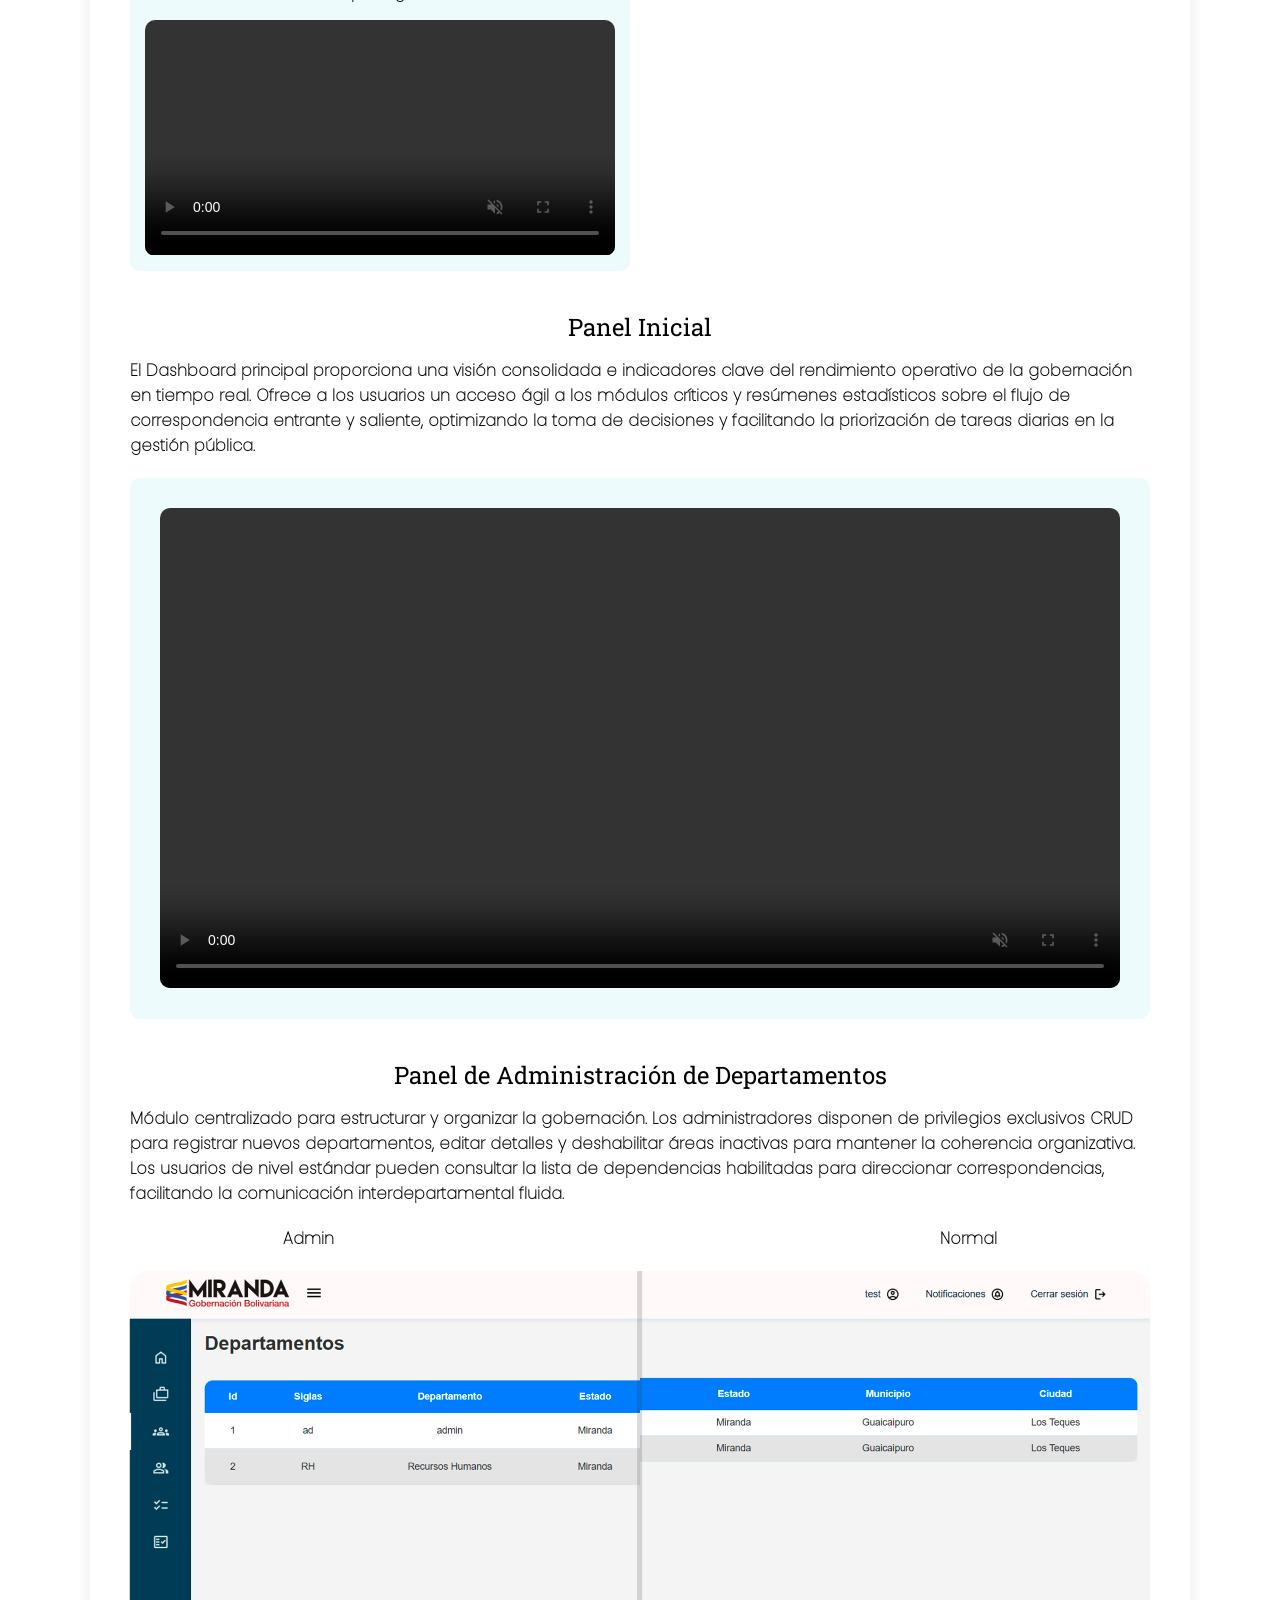
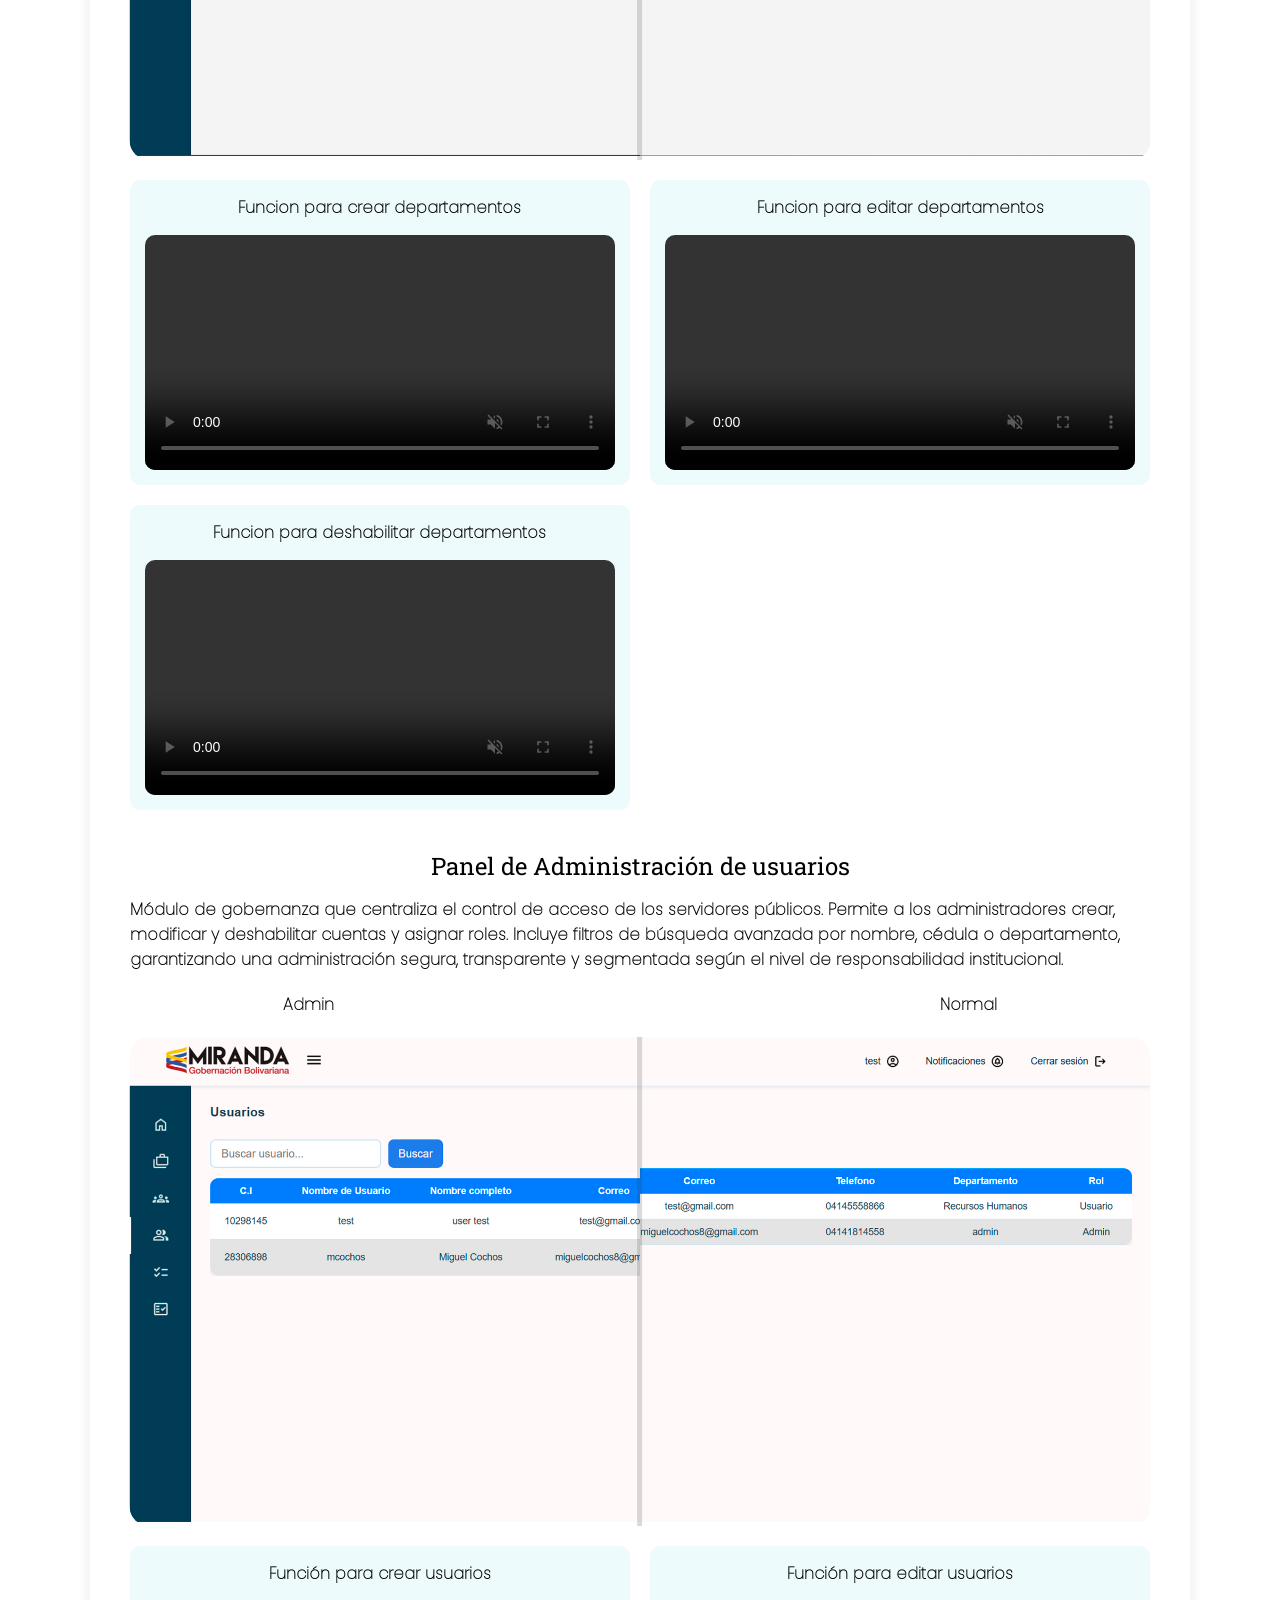
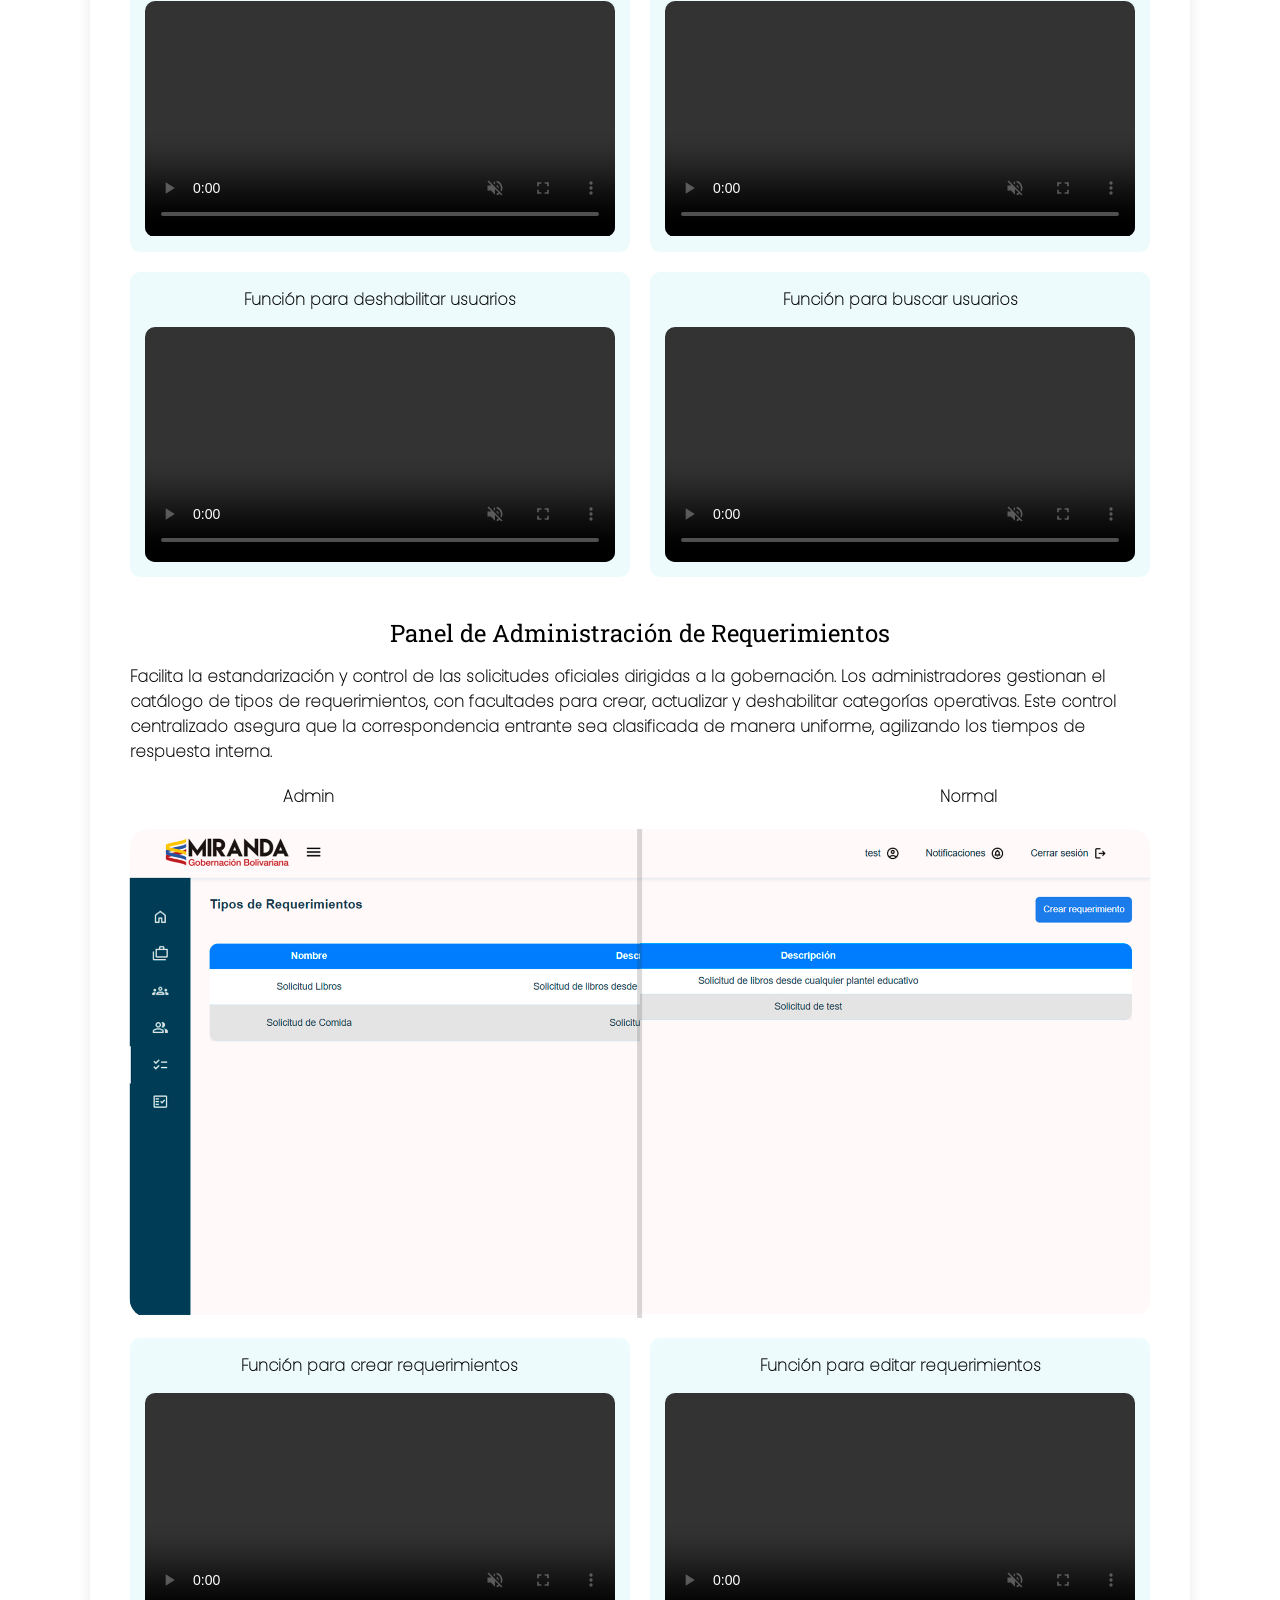
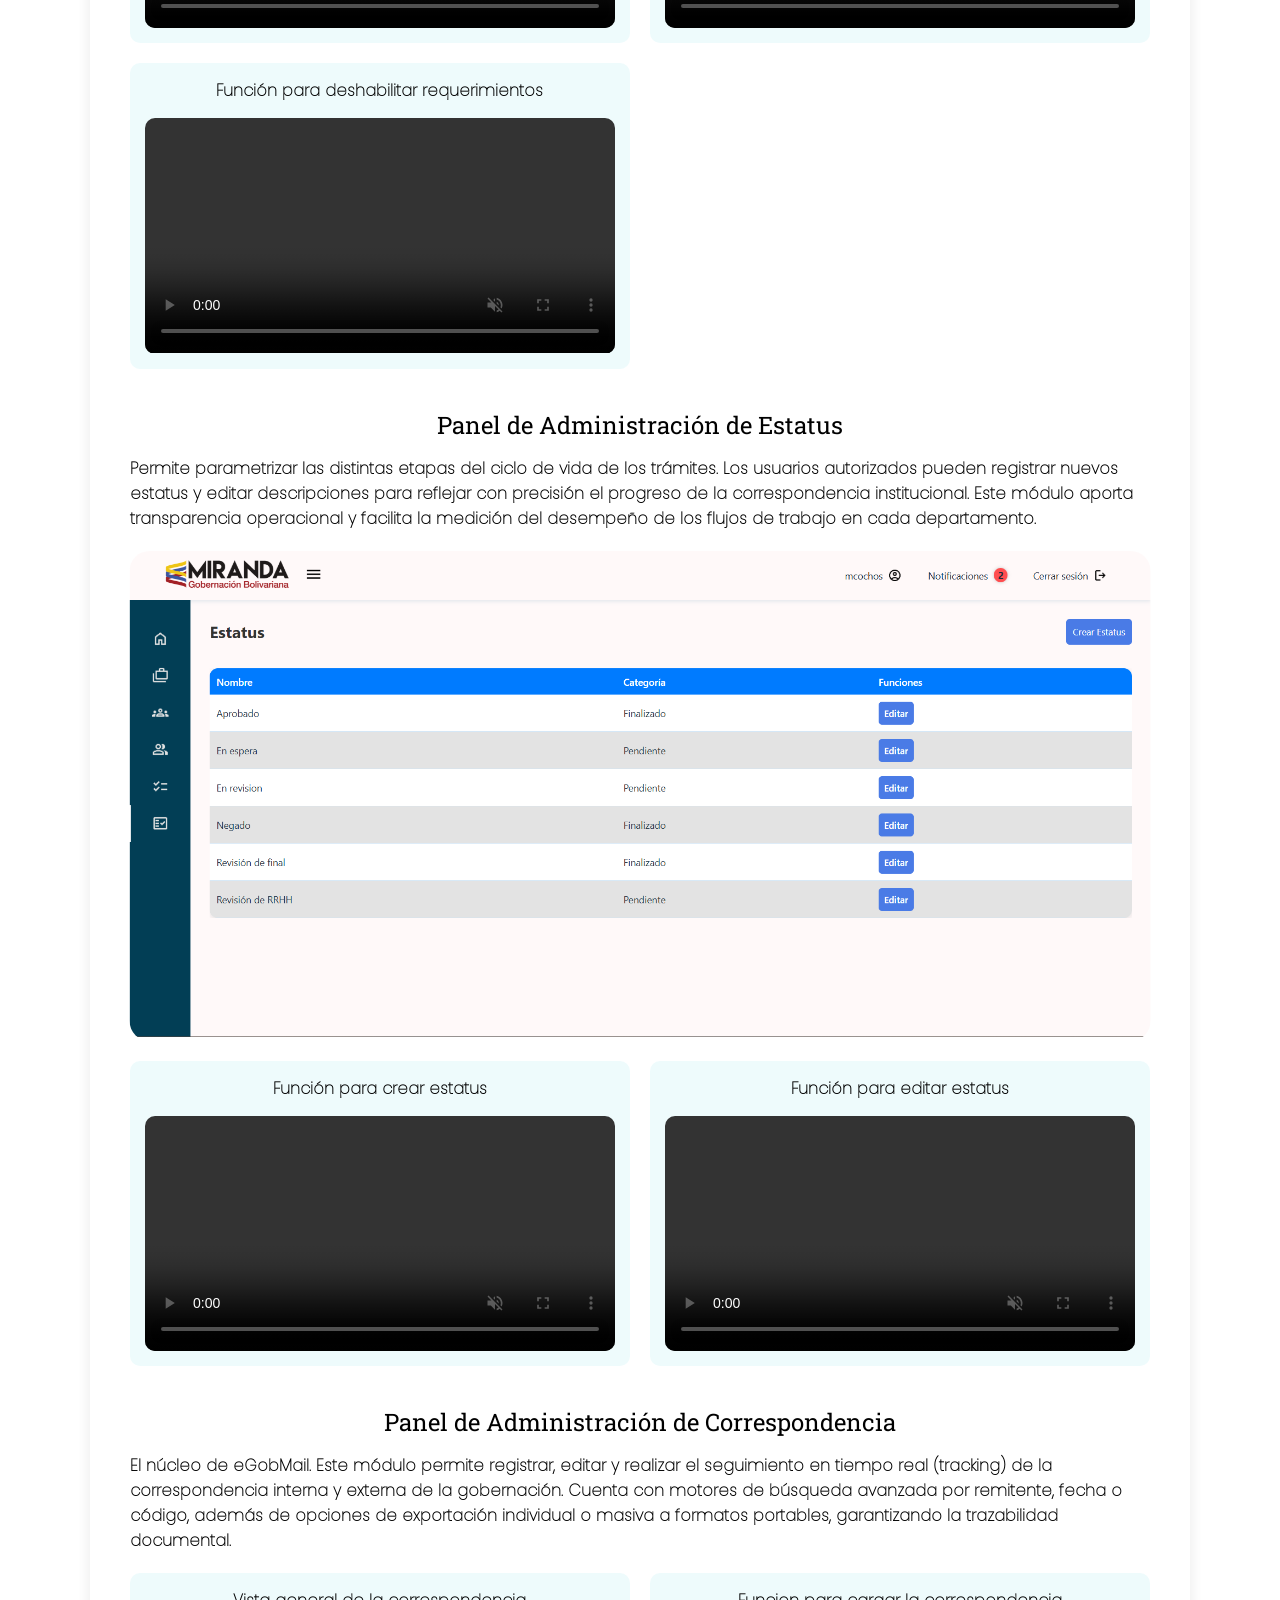
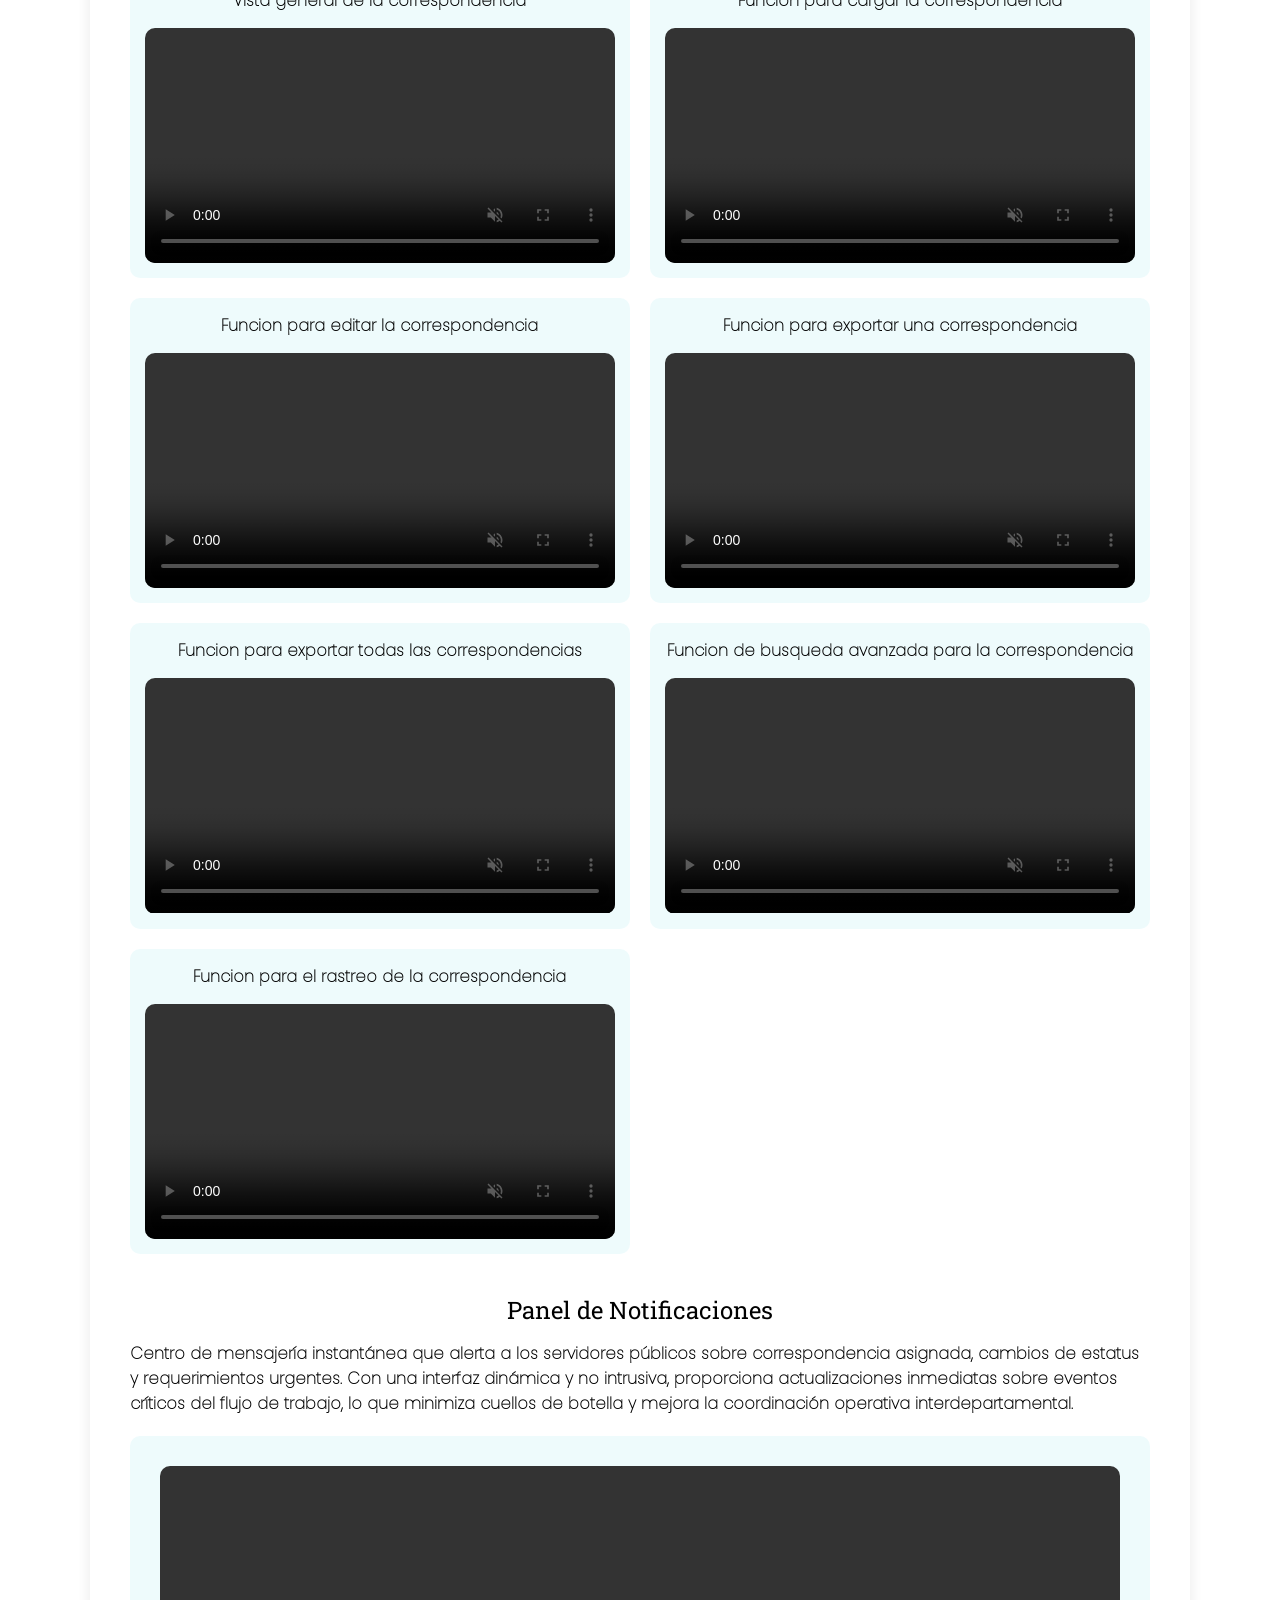
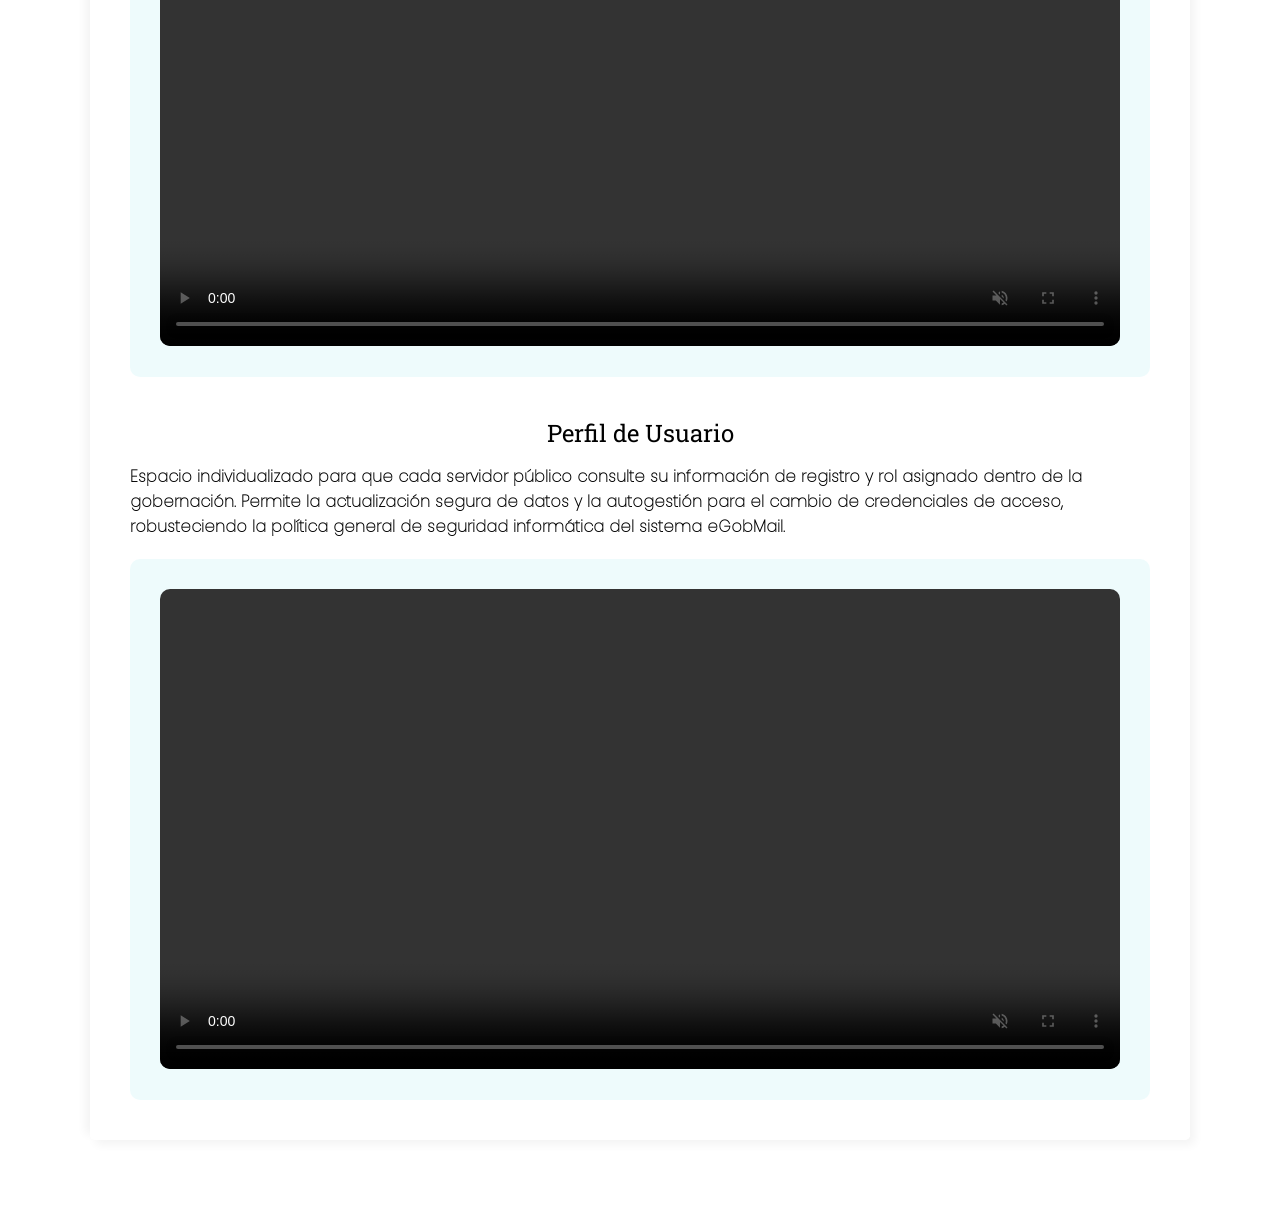
==== commit b8302af9: "update" ====
--- a/projects/egobmail/index.html
+++ b/projects/egobmail/index.html
@@ -91,7 +91,7 @@
                         integridad de la información gubernamental y la trazabilidad de cada servidor público.</p>
                 </div>
 
-                <div class="video-cont">
+                <div class="video-cont" style="grid-column: 1 / -1;">
                     <video src="src/login-view.mov" controls muted controlslist="nodownload nopictureinpicture"
                         oncontextmenu="return false;" disablePictureInPicture></video>
                 </div>
@@ -128,7 +128,7 @@
                         optimizando la toma de decisiones y facilitando la priorización de tareas diarias en la gestión
                         pública.</p>
                 </div>
-                <div class="video-cont">
+                <div class="video-cont" style="grid-column: 1/-1;">
                     <video src="src/home-view.mov" controls muted controlslist="nodownload nopictureinpicture "
                         oncontextmenu="return false;" disablePictureInPicture></video>
                 </div>
@@ -342,7 +342,7 @@
                         intrusiva, proporciona actualizaciones inmediatas sobre eventos críticos del flujo de trabajo,
                         lo que minimiza cuellos de botella y mejora la coordinación operativa interdepartamental.</p>
                 </div>
-                <div class="video-cont">
+                <div class="video-cont" style="grid-column: 1/-1;">
                     <video src="src/notification.mov" controls muted controlslist="nodownload nopictureinpicture "
                         oncontextmenu="return false;" disablePictureInPicture></video>
                 </div>
@@ -358,7 +358,7 @@
                         autogestión para el cambio de credenciales de acceso, robusteciendo la política general de
                         seguridad informática del sistema eGobMail.</p>
                 </div>
-                <div class="video-cont">
+                <div class="video-cont" style="grid-column: 1/-1;">
                     <video src="src/profile-user.mov" controls muted controlslist="nodownload nopictureinpicture "
                         oncontextmenu="return false;" disablePictureInPicture></video>
                 </div>
